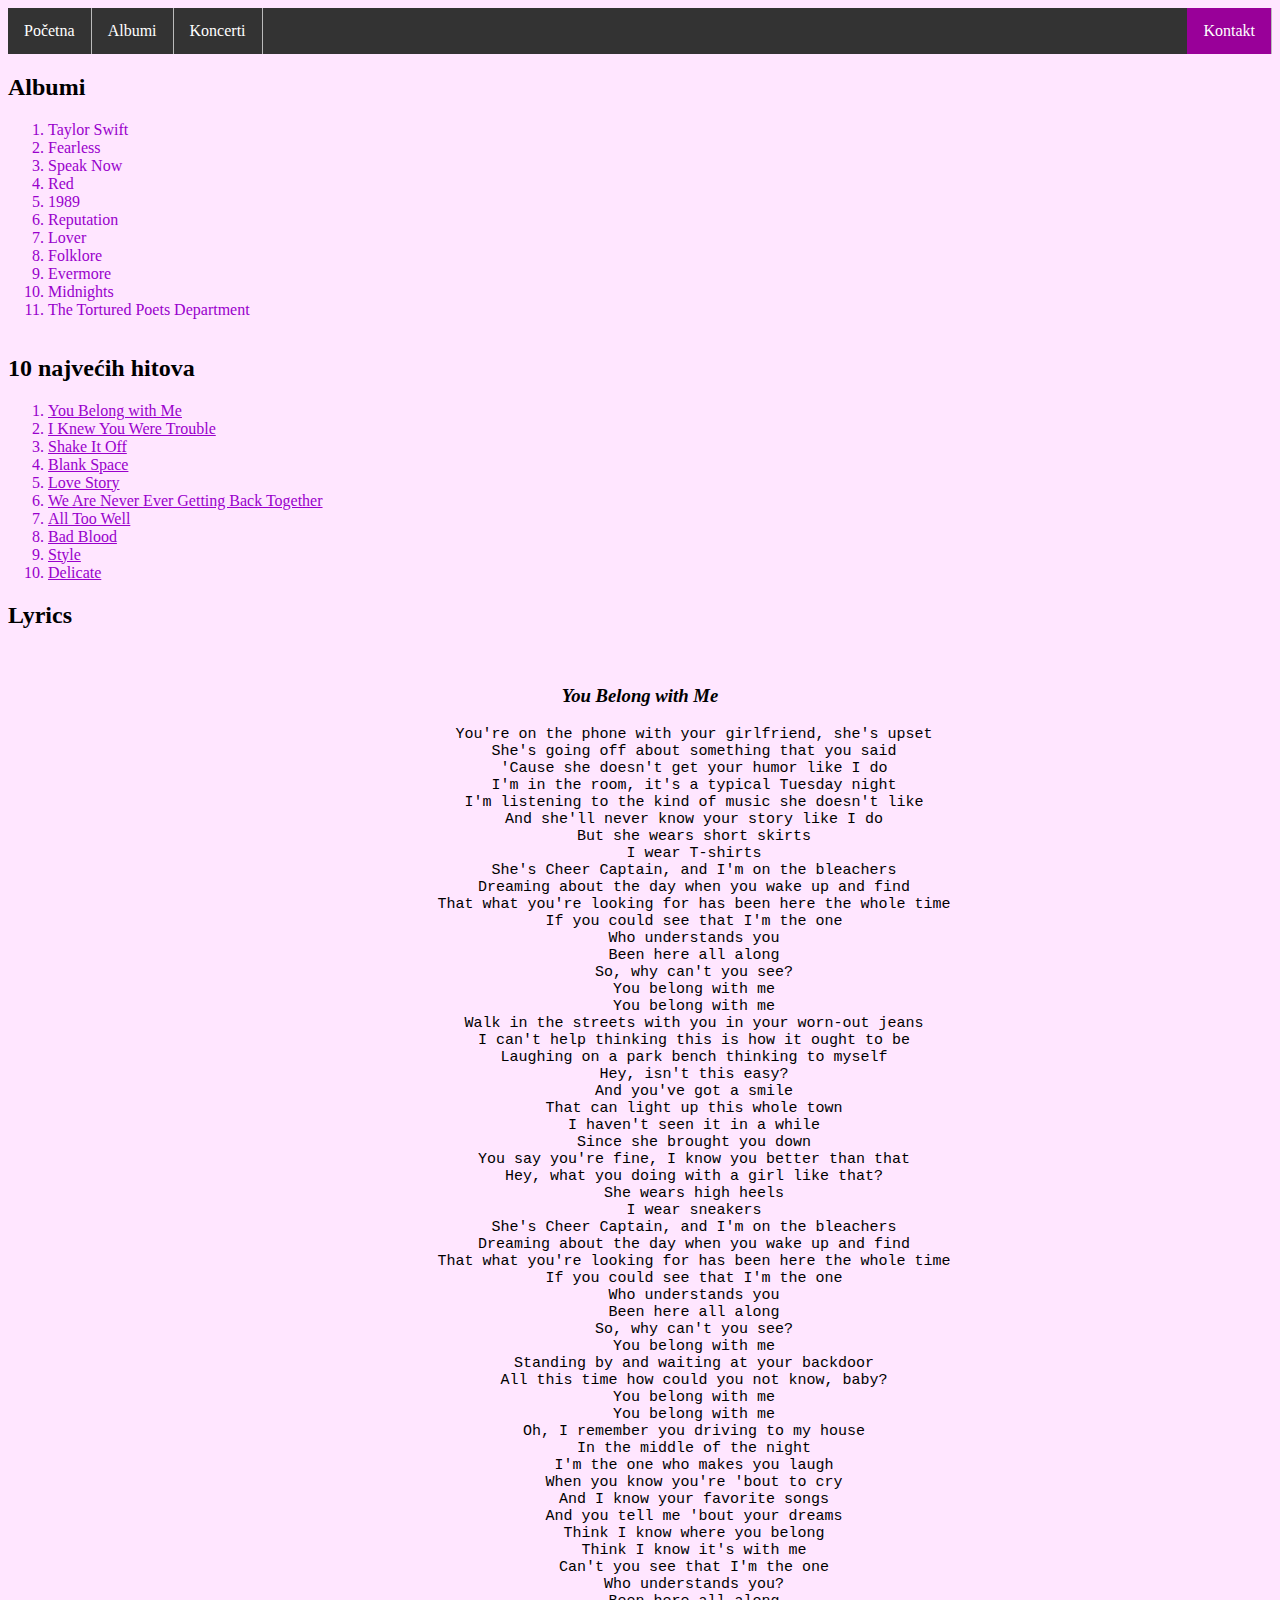
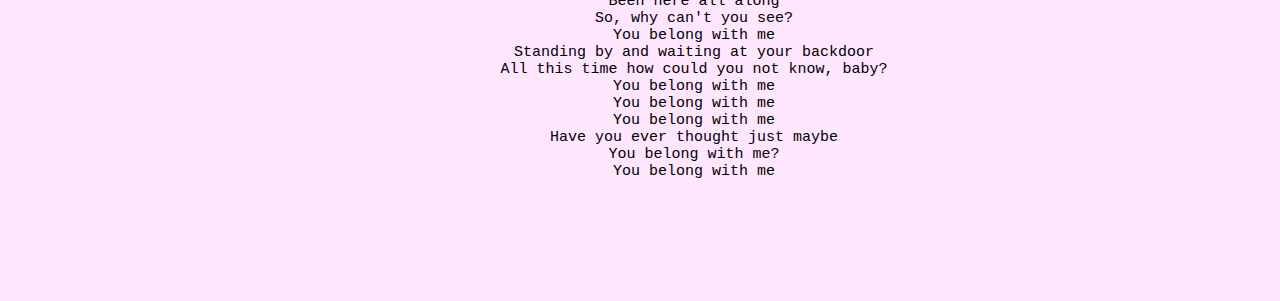
==== albumi.html @ a51e2b5e "index.html" ====
<!DOCTYPE html lang="hr">
    <head>
        <title>Albumi</title>
        <meta charset="UTF-8">
        <link rel="stylesheet" type="text/css" href="izgled.css">
    </head>
    <body>
        <ul class="popis">
            <li class="traka"><a href="index.html">Početna</a></li>
            <li class="traka"><a href="albumi.html">Albumi</a></li>
            <li class="traka"><a href="koncerti.html">Koncerti</a></li>
            <li class="traka" style="float:right"><a class="active" href="kontakt.html">Kontakt</a></li>
        </ul>
        <h2>Albumi</h2>
        <ol>
            <li class="albumi">Taylor Swift</li>
            <br>
            <li class="albumi">Fearless</li>
            <br>
            <li class="albumi">Speak Now</li>
            <br>
            <li class="albumi">Red</li>
            <br>
            <li class="albumi">1989</li>
            <br>
            <li class="albumi">Reputation</li>
            <br>
            <li class="albumi">Lover</li>
            <br>
            <li class="albumi">Folklore</li>
            <br>
            <li class="albumi">Evermore</li>
            <br>
            <li class="albumi">Midnights</li>
            <br>
            <li class="albumi">The Tortured Poets Department</li>
        </ol>
        <br>
        <h2>10 najvećih hitova</h2>
        <ol>
            <li class="albumi"><a href="https://youtu.be/VuNIsY6JdUw?feature=shared">You Belong with Me</a></li>
            <br>
            <li class="albumi"><a href="https://youtu.be/vNoKguSdy4Y?feature=shared">I Knew You Were Trouble</a></li>
            <br>
            <li class="albumi"><a href="https://youtu.be/nfWlot6h_JM?feature=shared">Shake It Off</a></li>
            <br>
            <li class="albumi"><a href="https://youtu.be/e-ORhEE9VVg?feature=shared">Blank Space</a></li>
            <br>
            <li class="albumi"><a href="https://youtu.be/8xg3vE8Ie_E?feature=shared">Love Story</a></li>
            <br>
            <li class="albumi"><a href="https://youtu.be/WA4iX5D9Z64?feature=shared">We Are Never Ever Getting Back Together</a></li>
            <br>
            <li class="albumi"><a href="https://youtu.be/F8Jxo15Vfic?feature=shared">All Too Well</a></li>
            <br>
            <li class="albumi"><a href="https://youtu.be/QcIy9NiNbmo?feature=shared">Bad Blood</a></li>
            <br>
            <li class="albumi"><a href="https://youtu.be/-CmadmM5cOk?feature=shared">Style</a></li>
            <br>
            <li class="albumi"><a href="https://youtu.be/tCXGJQYZ9JA?feature=shared">Delicate</a></li>
            <br>
        </ol>
        <h2>Lyrics</h2>
        <br>
        <h3>You Belong with Me</h3>
        <pre class="lyrics">
            You're on the phone with your girlfriend, she's upset
            She's going off about something that you said
            'Cause she doesn't get your humor like I do
            I'm in the room, it's a typical Tuesday night
            I'm listening to the kind of music she doesn't like
            And she'll never know your story like I do
            But she wears short skirts
            I wear T-shirts
            She's Cheer Captain, and I'm on the bleachers
            Dreaming about the day when you wake up and find
            That what you're looking for has been here the whole time
            If you could see that I'm the one
            Who understands you
            Been here all along
            So, why can't you see?
            You belong with me
            You belong with me
            Walk in the streets with you in your worn-out jeans
            I can't help thinking this is how it ought to be
            Laughing on a park bench thinking to myself
            Hey, isn't this easy?
            And you've got a smile
            That can light up this whole town
            I haven't seen it in a while
            Since she brought you down
            You say you're fine, I know you better than that
            Hey, what you doing with a girl like that?
            She wears high heels
            I wear sneakers
            She's Cheer Captain, and I'm on the bleachers
            Dreaming about the day when you wake up and find
            That what you're looking for has been here the whole time
            If you could see that I'm the one
            Who understands you
            Been here all along
            So, why can't you see?
            You belong with me
            Standing by and waiting at your backdoor
            All this time how could you not know, baby?
            You belong with me
            You belong with me
            Oh, I remember you driving to my house
            In the middle of the night
            I'm the one who makes you laugh
            When you know you're 'bout to cry
            And I know your favorite songs
            And you tell me 'bout your dreams
            Think I know where you belong
            Think I know it's with me
            Can't you see that I'm the one
            Who understands you?
            Been here all along
            So, why can't you see?
            You belong with me
            Standing by and waiting at your backdoor
            All this time how could you not know, baby?
            You belong with me
            You belong with me
            You belong with me
            Have you ever thought just maybe
            You belong with me?
            You belong with me
        </pre>
        <br>
    </body>
</html>
---- izgled.css ----
ul.popis
  {
    list-style-type: none;
    margin: 0;
    padding: 0;
    overflow: hidden;
    background-color: #333;
  }
  li.traka
  {
    float: left;
    border-right: 1px solid #bbb;
  }
  li.traka a
  {
    display: block;
    color: white;
    text-align: center;
    padding: 14px 16px;
    text-decoration: none;
  }
  li.traka a:hover 
  {
    background-color: #111;
  }
  .active 
  {
    background-color: #990099; 
  }
  .slika
  {
    background-image: url(ts2.jpg);
    background-position-y: top;
    background-attachment: fixed;
    background-repeat: no-repeat;
    padding: 100;
  }
  h1
  {
    font-size: 100px;
    font-style: italic;
    text-align: center;
    color: black;
  }
  p.pocetna
  {
    text-align: justify;
    background-color: #cc33ff;
    color: black;
    margin-left: 5px;
    margin-right: 5px;
    font-size: 20px;
  }
  .albumi
  {
    float: left;
    color: #9900cc;
  }
  ol li a, ol li a:visited
  {
    color: #9900cc;
  }
  body
  {
    background-color: #ffe6ff;
    font-family: 'Times New Roman', Times, serif;
  }
  .lyrics
  {
    color: black;
    font-size: 15px;
    text-align: center;
  }
  h3
  {
    text-align: center;
    font-style: italic;
  }
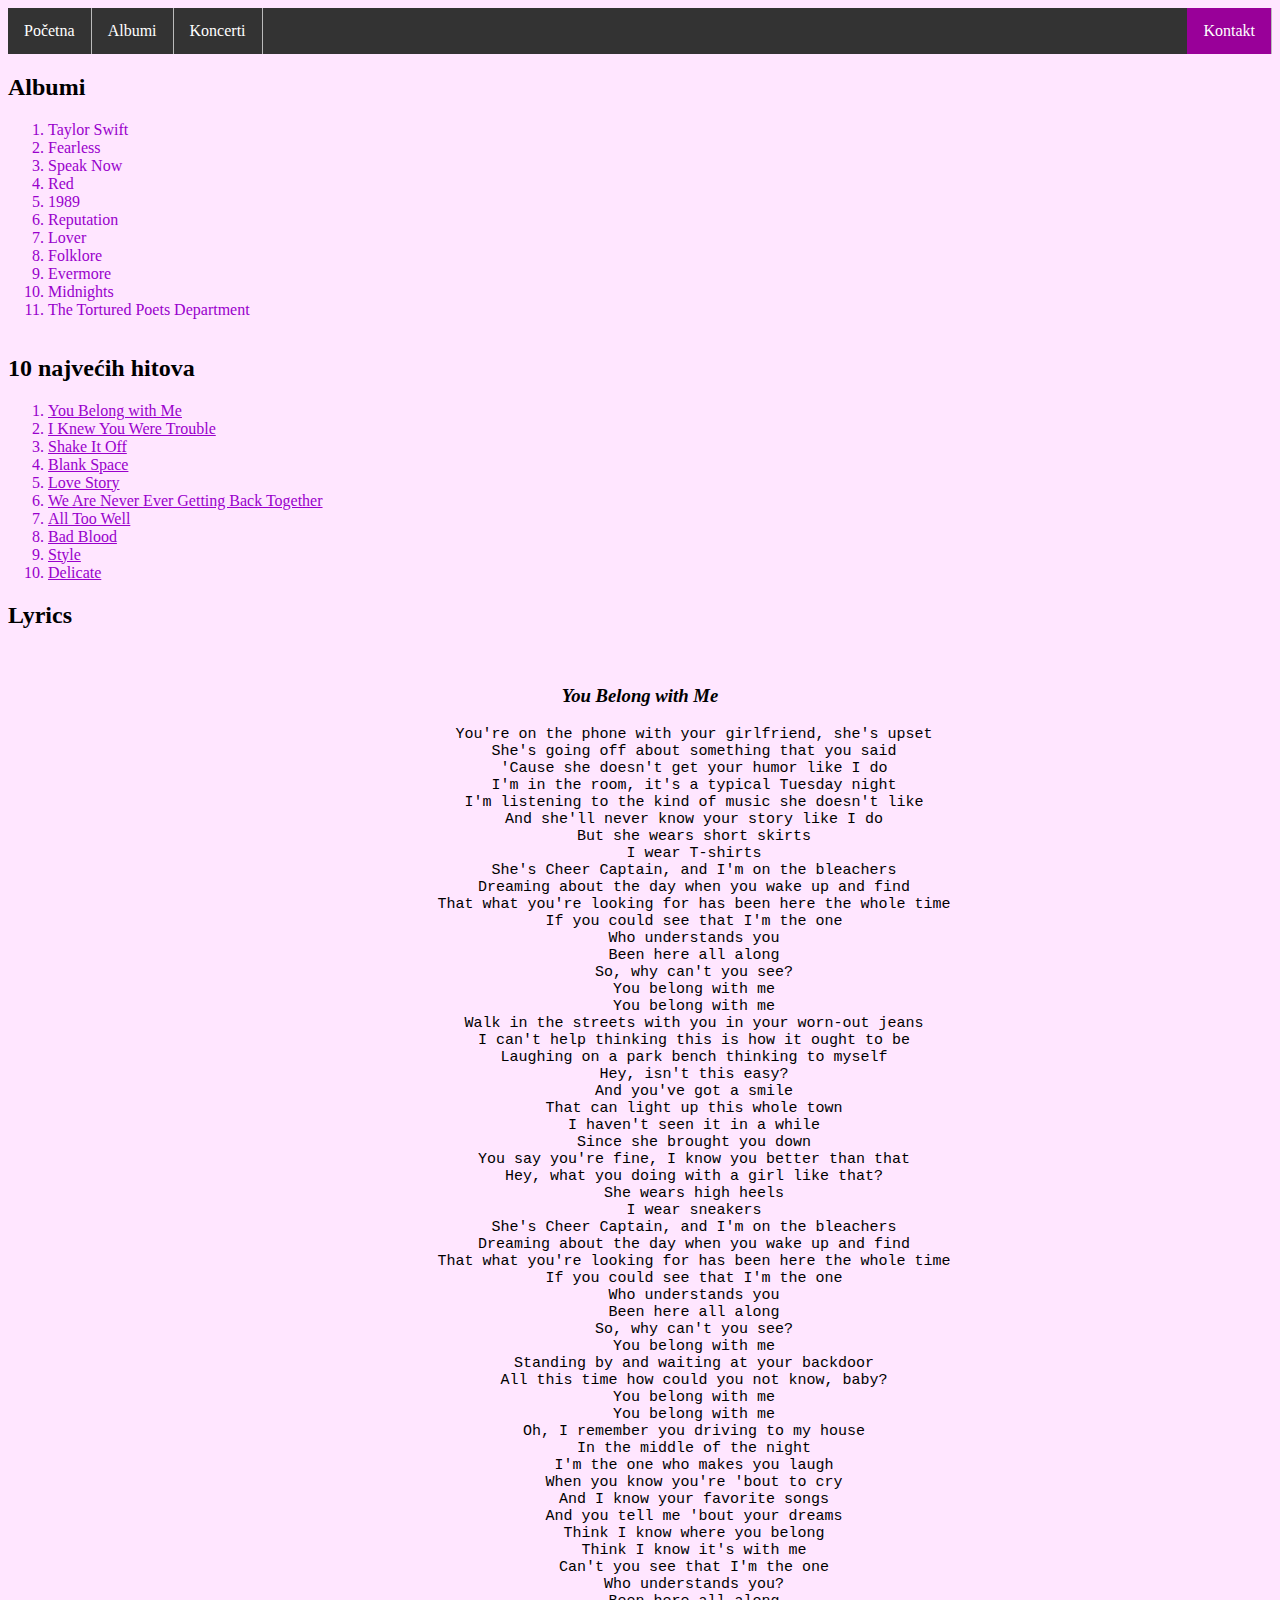
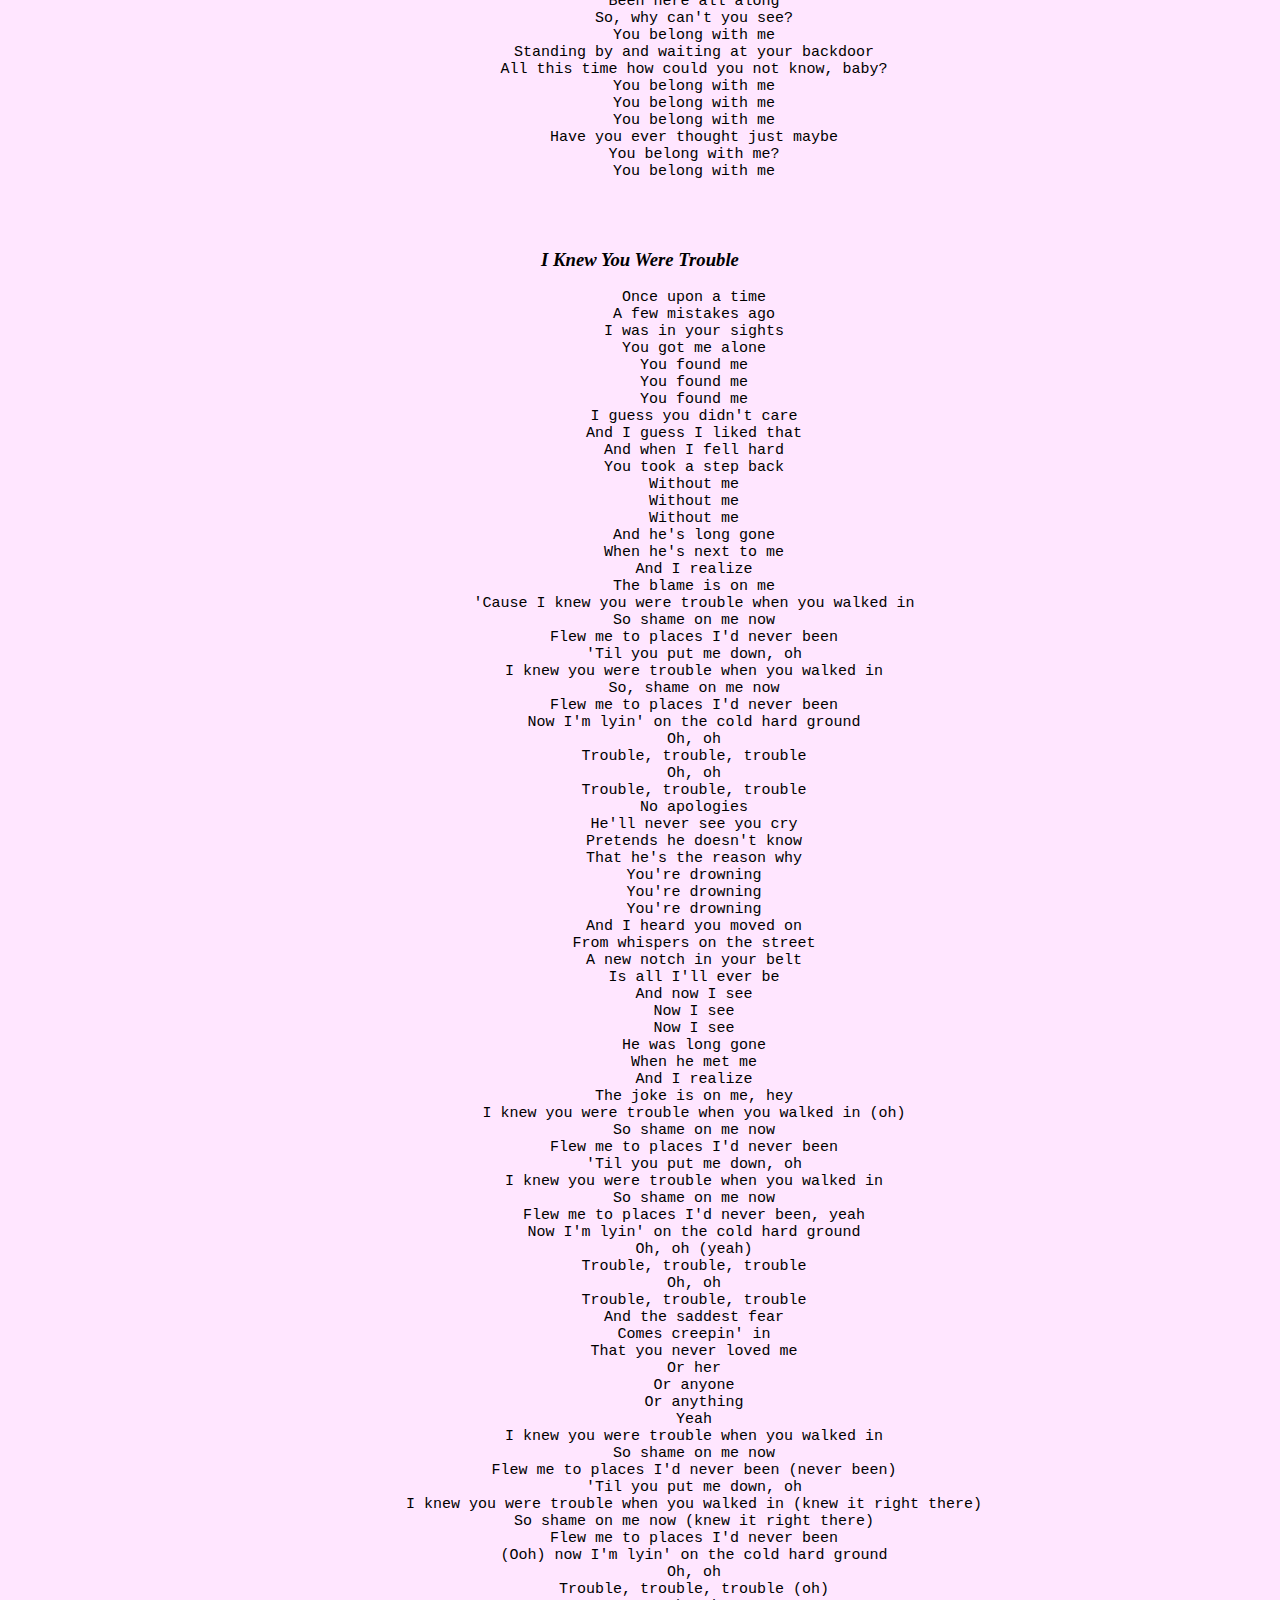
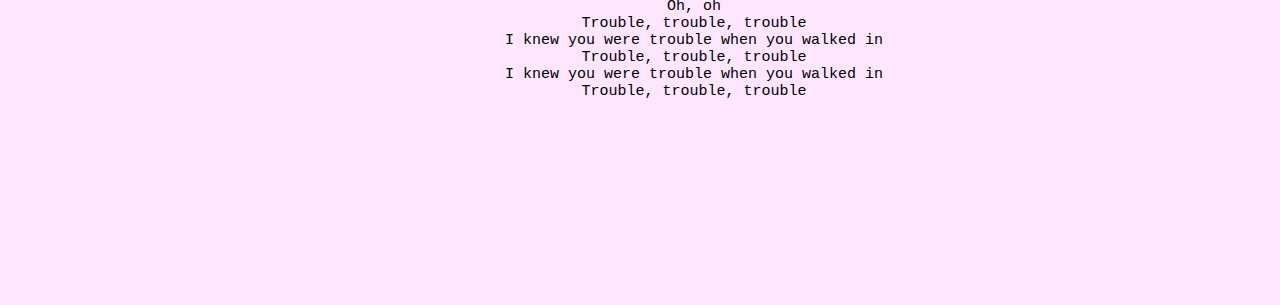
==== commit d8db5a4c: "albumi.html" ====
--- a/albumi.html
+++ b/albumi.html
@@ -1,4 +1,4 @@
-<!DOCTYPE html lang="hr">
+<html lang="hr">
     <head>
         <title>Albumi</title>
         <meta charset="UTF-8">
@@ -127,5 +127,92 @@
             You belong with me
         </pre>
         <br>
+        <h3>I Knew You Were Trouble</h3>
+        <pre class="lyrics">
+            Once upon a time
+            A few mistakes ago
+            I was in your sights
+            You got me alone
+            You found me
+            You found me
+            You found me
+            I guess you didn't care
+            And I guess I liked that
+            And when I fell hard
+            You took a step back
+            Without me
+            Without me
+            Without me
+            And he's long gone
+            When he's next to me
+            And I realize
+            The blame is on me
+            'Cause I knew you were trouble when you walked in
+            So shame on me now
+            Flew me to places I'd never been
+            'Til you put me down, oh
+            I knew you were trouble when you walked in
+            So, shame on me now
+            Flew me to places I'd never been
+            Now I'm lyin' on the cold hard ground
+            Oh, oh
+            Trouble, trouble, trouble
+            Oh, oh
+            Trouble, trouble, trouble
+            No apologies
+            He'll never see you cry
+            Pretends he doesn't know
+            That he's the reason why
+            You're drowning
+            You're drowning
+            You're drowning
+            And I heard you moved on
+            From whispers on the street
+            A new notch in your belt
+            Is all I'll ever be
+            And now I see
+            Now I see
+            Now I see
+            He was long gone
+            When he met me
+            And I realize
+            The joke is on me, hey
+            I knew you were trouble when you walked in (oh)
+            So shame on me now
+            Flew me to places I'd never been
+            'Til you put me down, oh
+            I knew you were trouble when you walked in
+            So shame on me now
+            Flew me to places I'd never been, yeah
+            Now I'm lyin' on the cold hard ground
+            Oh, oh (yeah)
+            Trouble, trouble, trouble
+            Oh, oh
+            Trouble, trouble, trouble
+            And the saddest fear
+            Comes creepin' in
+            That you never loved me
+            Or her
+            Or anyone
+            Or anything
+            Yeah
+            I knew you were trouble when you walked in
+            So shame on me now
+            Flew me to places I'd never been (never been)
+            'Til you put me down, oh
+            I knew you were trouble when you walked in (knew it right there)
+            So shame on me now (knew it right there)
+            Flew me to places I'd never been
+            (Ooh) now I'm lyin' on the cold hard ground
+            Oh, oh
+            Trouble, trouble, trouble (oh)
+            Oh, oh
+            Trouble, trouble, trouble
+            I knew you were trouble when you walked in
+            Trouble, trouble, trouble
+            I knew you were trouble when you walked in
+            Trouble, trouble, trouble
+        </pre>
+        <br>
     </body>
 </html>--- a/izgled.css
+++ b/izgled.css
@@ -33,7 +33,7 @@
     background-position-y: top;
     background-attachment: fixed;
     background-repeat: no-repeat;
-    padding: 100;
+    padding: 150px;
   }
   h1
   {
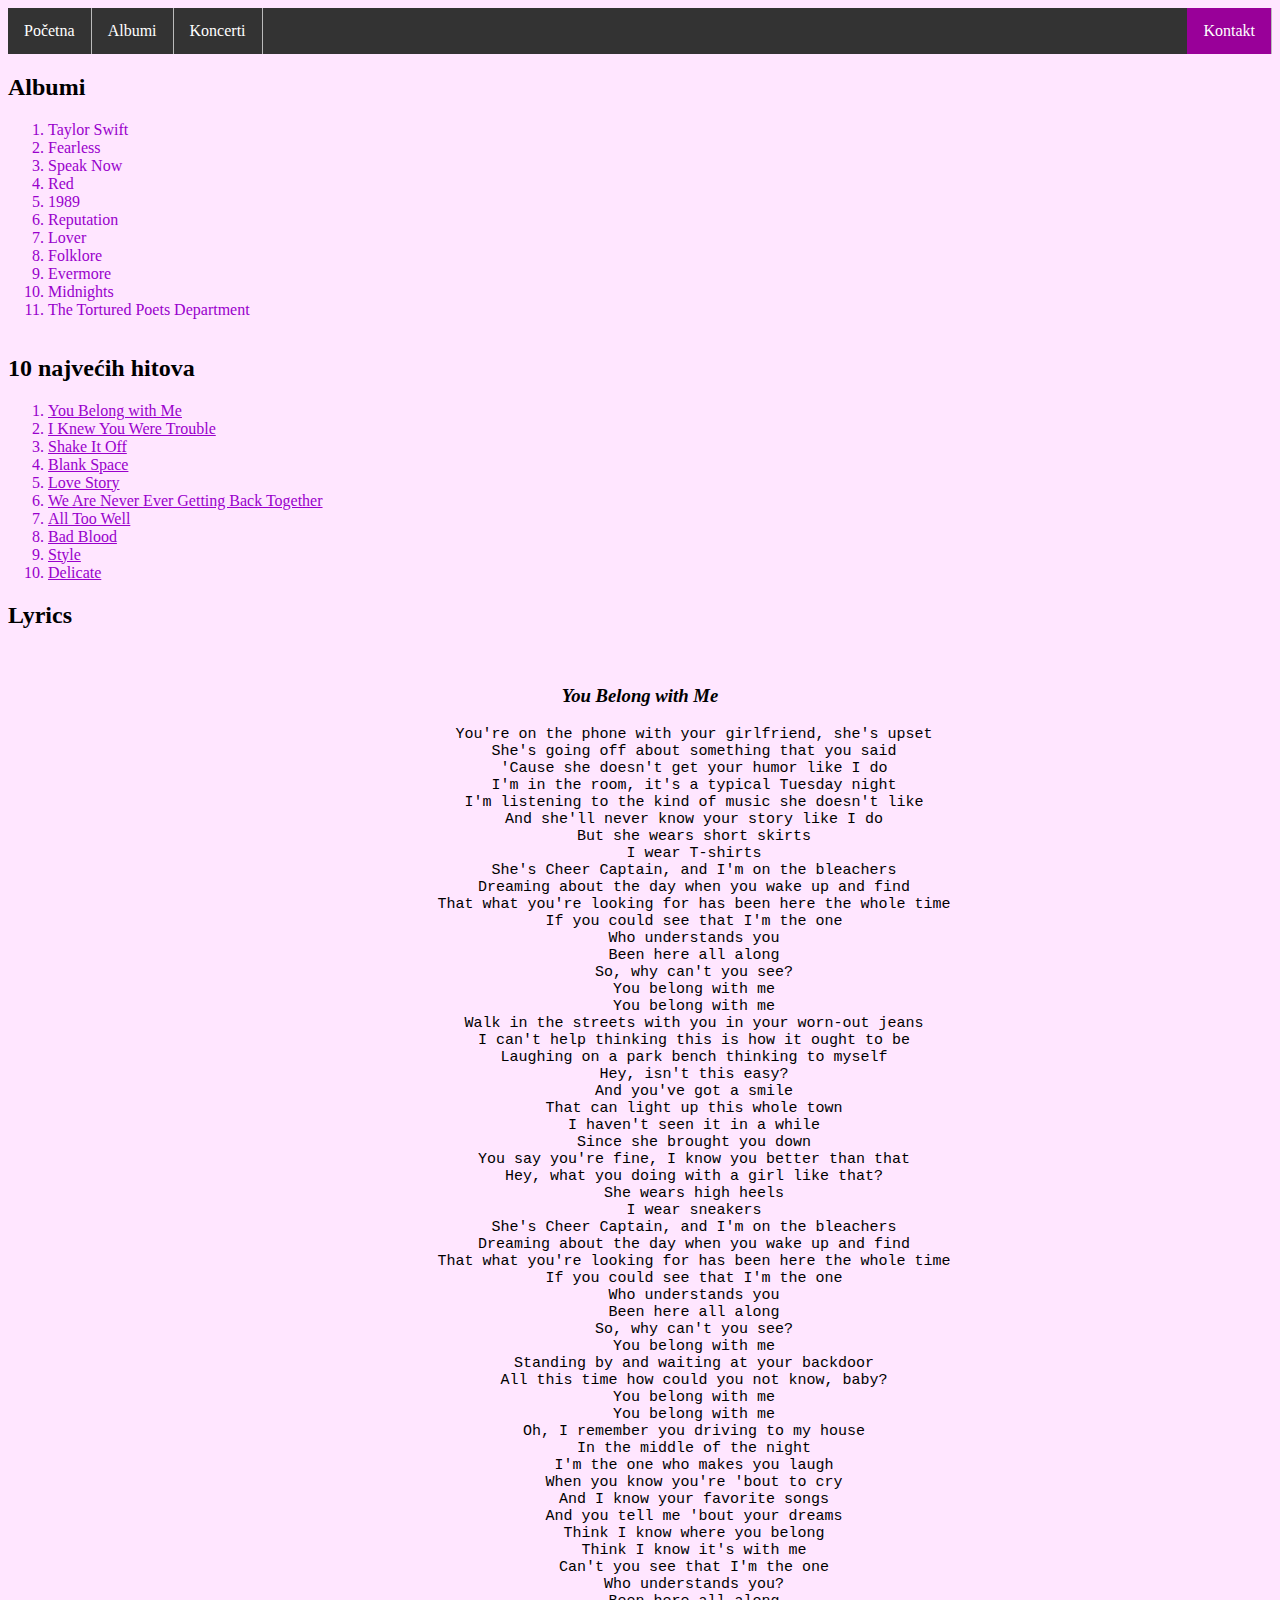
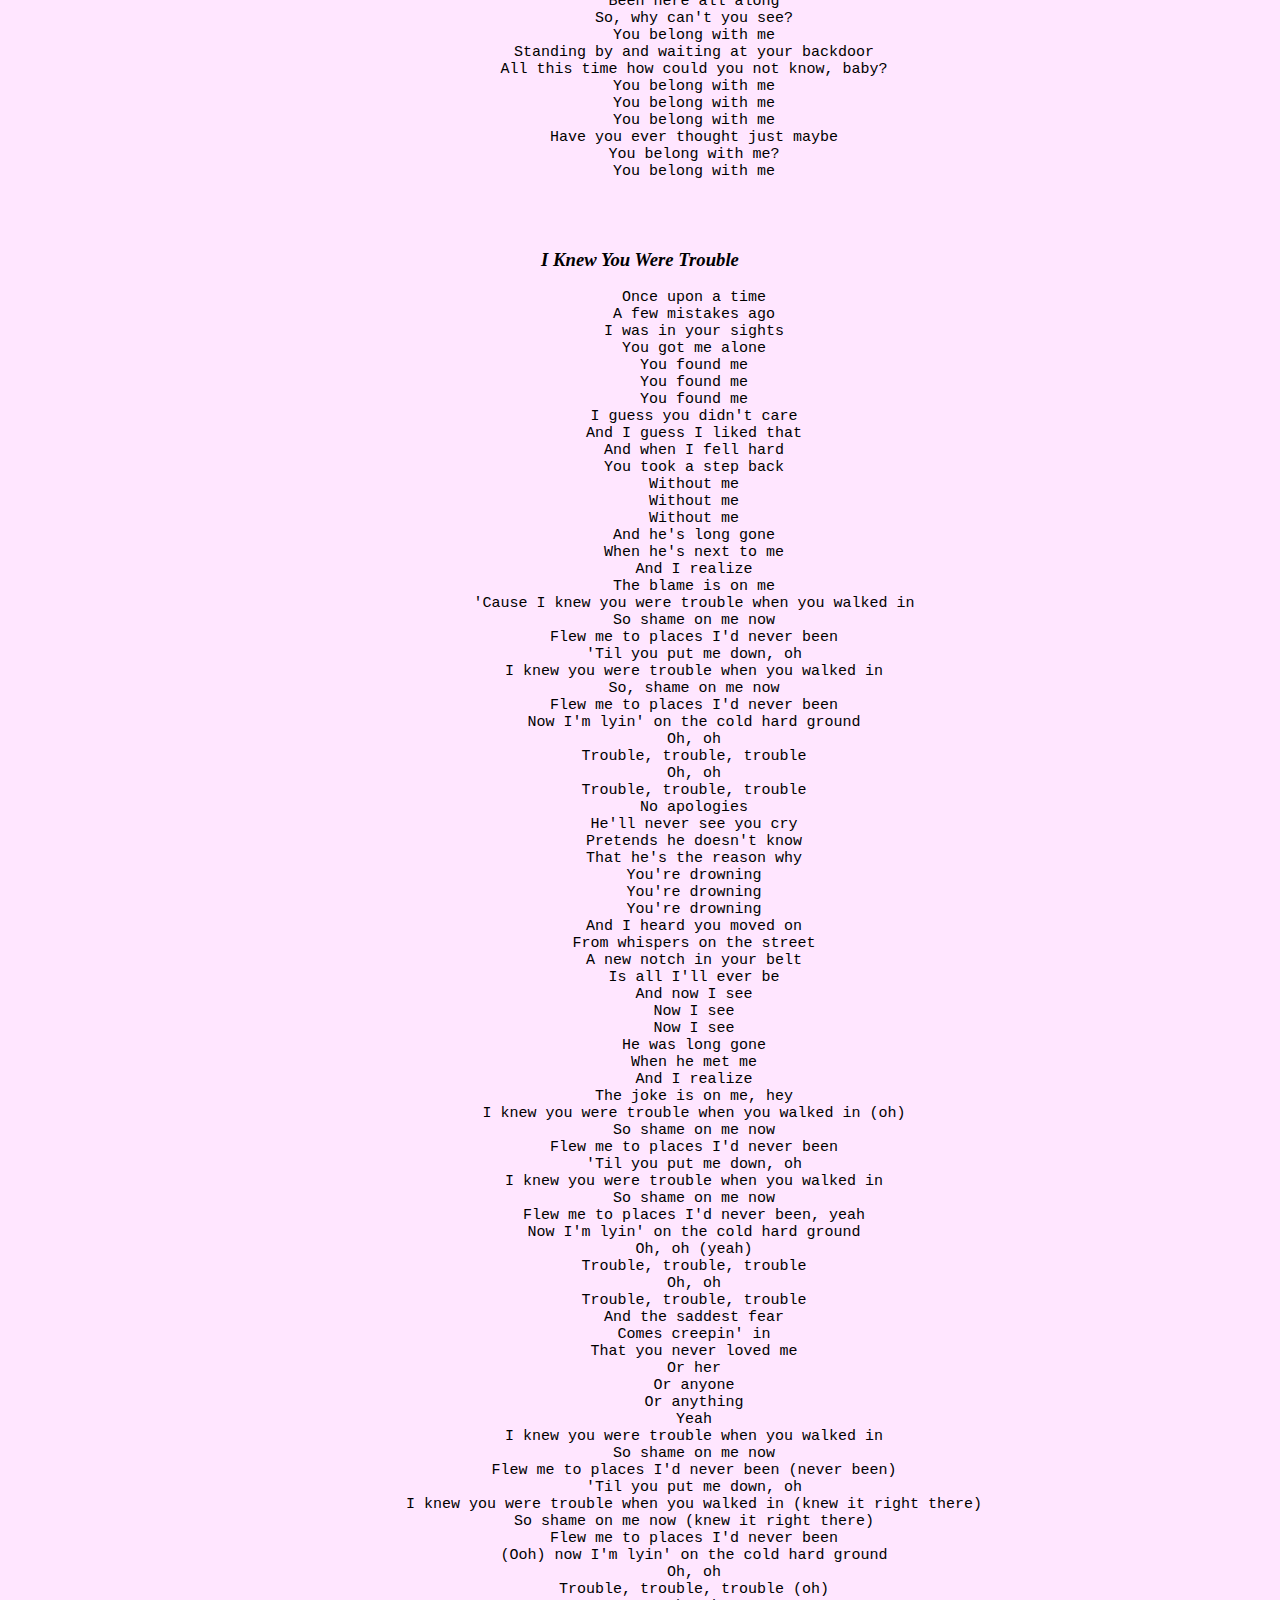
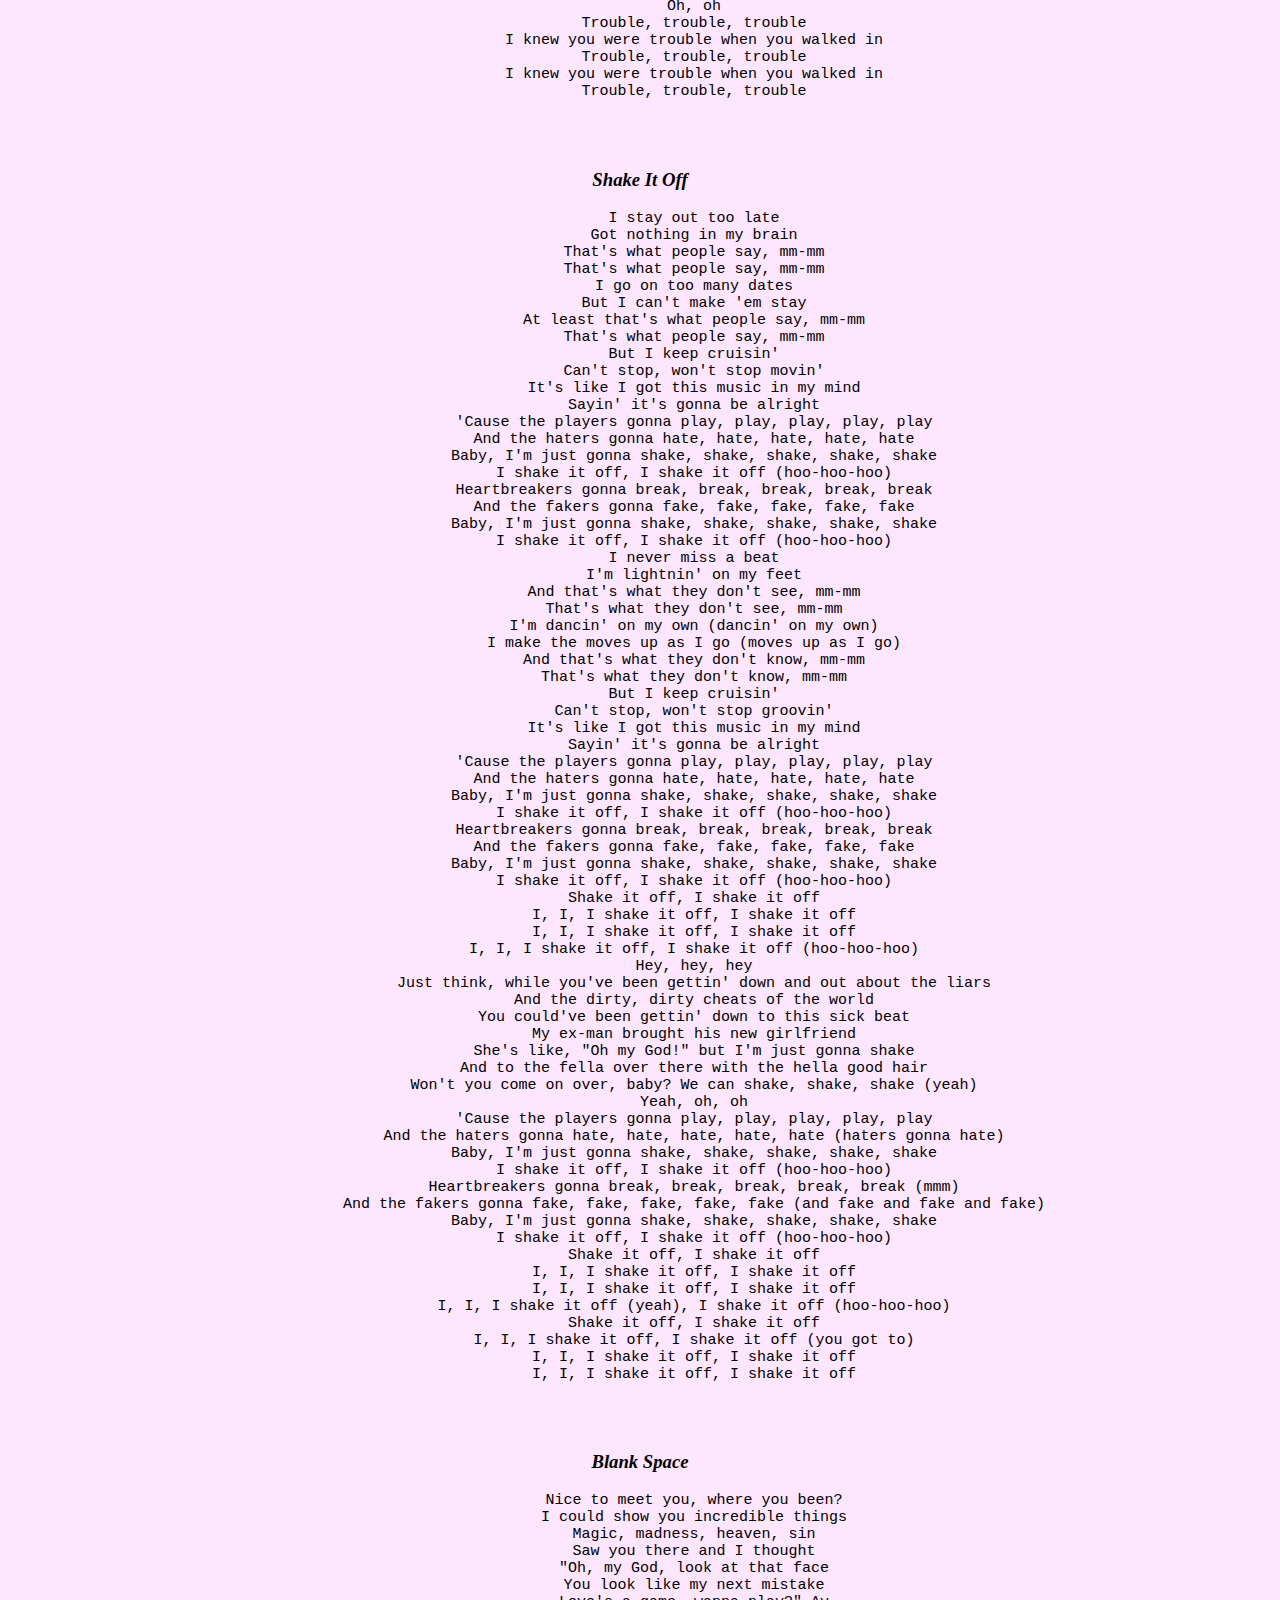
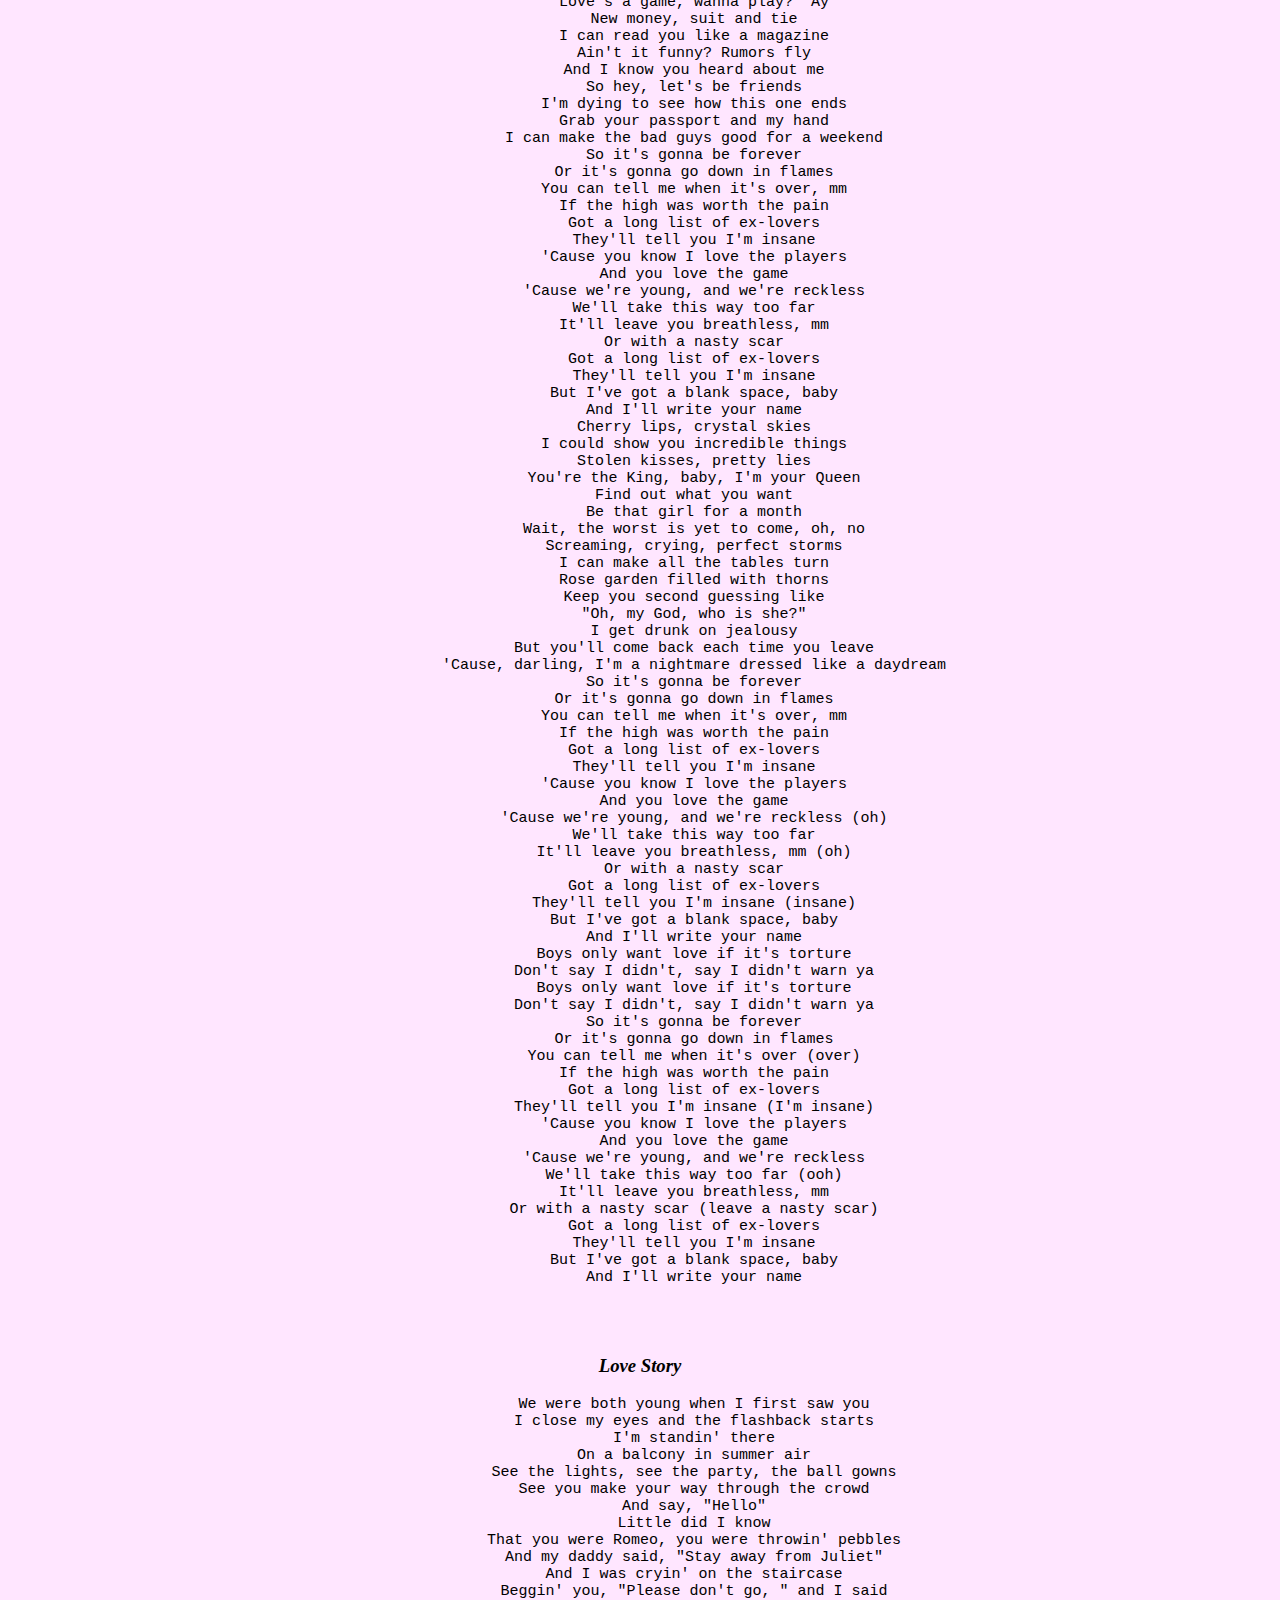
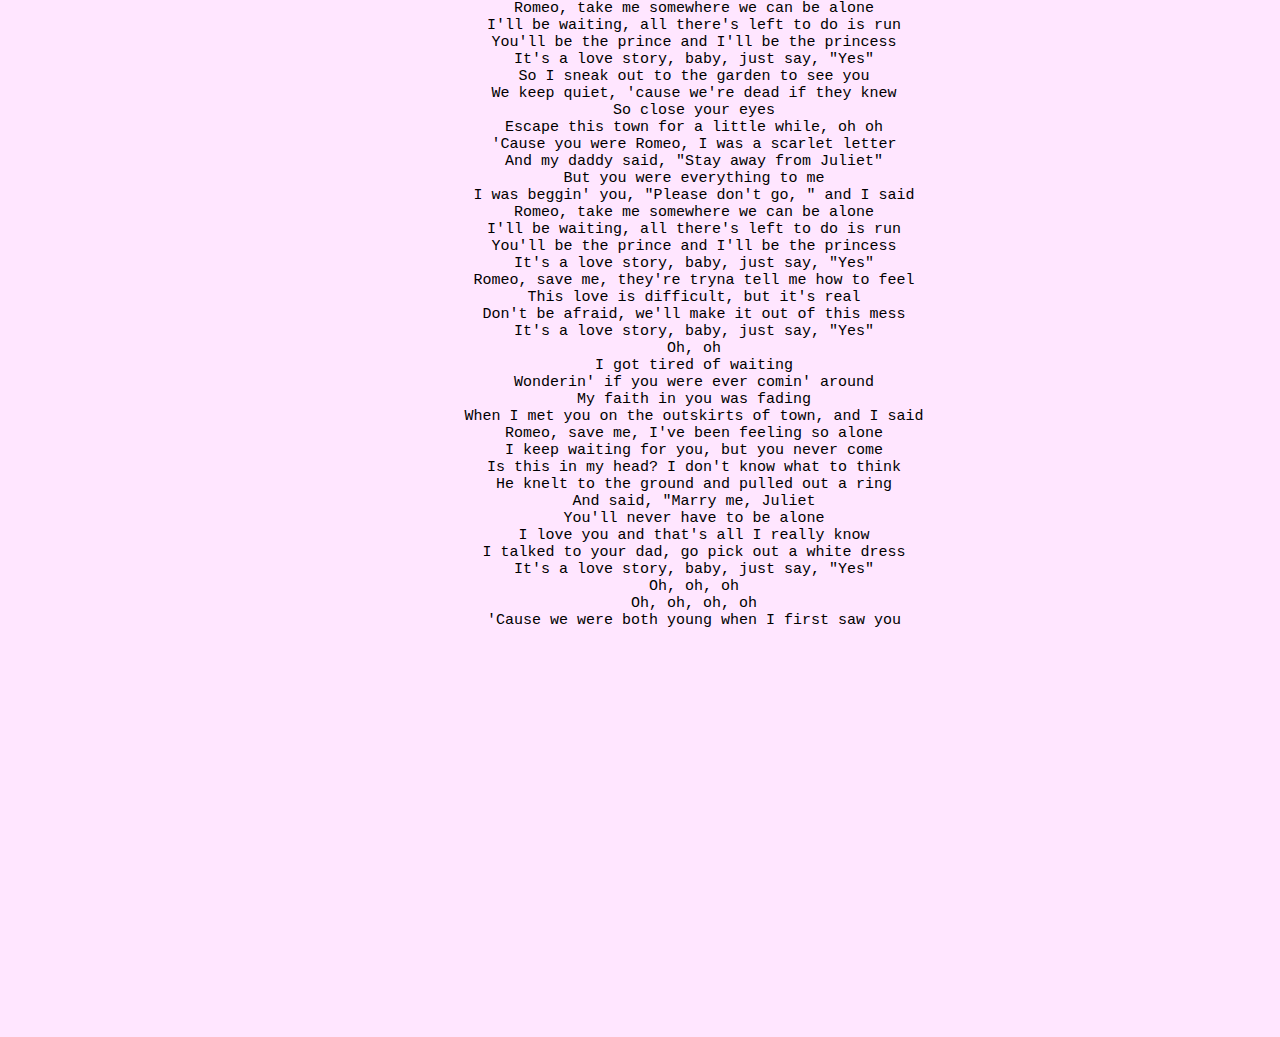
==== commit 256ab9bb: "albumi.html" ====
--- a/albumi.html
+++ b/albumi.html
@@ -214,5 +214,217 @@
             Trouble, trouble, trouble
         </pre>
         <br>
+        <h3>Shake It Off</h3>
+        <pre class="lyrics">
+            I stay out too late
+            Got nothing in my brain
+            That's what people say, mm-mm
+            That's what people say, mm-mm
+            I go on too many dates
+            But I can't make 'em stay
+            At least that's what people say, mm-mm
+            That's what people say, mm-mm
+            But I keep cruisin'
+            Can't stop, won't stop movin'
+            It's like I got this music in my mind
+            Sayin' it's gonna be alright
+            'Cause the players gonna play, play, play, play, play
+            And the haters gonna hate, hate, hate, hate, hate
+            Baby, I'm just gonna shake, shake, shake, shake, shake
+            I shake it off, I shake it off (hoo-hoo-hoo)
+            Heartbreakers gonna break, break, break, break, break
+            And the fakers gonna fake, fake, fake, fake, fake
+            Baby, I'm just gonna shake, shake, shake, shake, shake
+            I shake it off, I shake it off (hoo-hoo-hoo)
+            I never miss a beat
+            I'm lightnin' on my feet
+            And that's what they don't see, mm-mm
+            That's what they don't see, mm-mm
+            I'm dancin' on my own (dancin' on my own)
+            I make the moves up as I go (moves up as I go)
+            And that's what they don't know, mm-mm
+            That's what they don't know, mm-mm
+            But I keep cruisin'
+            Can't stop, won't stop groovin'
+            It's like I got this music in my mind
+            Sayin' it's gonna be alright
+            'Cause the players gonna play, play, play, play, play
+            And the haters gonna hate, hate, hate, hate, hate
+            Baby, I'm just gonna shake, shake, shake, shake, shake
+            I shake it off, I shake it off (hoo-hoo-hoo)
+            Heartbreakers gonna break, break, break, break, break
+            And the fakers gonna fake, fake, fake, fake, fake
+            Baby, I'm just gonna shake, shake, shake, shake, shake
+            I shake it off, I shake it off (hoo-hoo-hoo)
+            Shake it off, I shake it off
+            I, I, I shake it off, I shake it off
+            I, I, I shake it off, I shake it off
+            I, I, I shake it off, I shake it off (hoo-hoo-hoo)
+            Hey, hey, hey
+            Just think, while you've been gettin' down and out about the liars
+            And the dirty, dirty cheats of the world
+            You could've been gettin' down to this sick beat
+            My ex-man brought his new girlfriend
+            She's like, "Oh my God!" but I'm just gonna shake
+            And to the fella over there with the hella good hair
+            Won't you come on over, baby? We can shake, shake, shake (yeah)
+            Yeah, oh, oh
+            'Cause the players gonna play, play, play, play, play
+            And the haters gonna hate, hate, hate, hate, hate (haters gonna hate)
+            Baby, I'm just gonna shake, shake, shake, shake, shake
+            I shake it off, I shake it off (hoo-hoo-hoo)
+            Heartbreakers gonna break, break, break, break, break (mmm)
+            And the fakers gonna fake, fake, fake, fake, fake (and fake and fake and fake)
+            Baby, I'm just gonna shake, shake, shake, shake, shake
+            I shake it off, I shake it off (hoo-hoo-hoo)
+            Shake it off, I shake it off
+            I, I, I shake it off, I shake it off
+            I, I, I shake it off, I shake it off
+            I, I, I shake it off (yeah), I shake it off (hoo-hoo-hoo)
+            Shake it off, I shake it off
+            I, I, I shake it off, I shake it off (you got to)
+            I, I, I shake it off, I shake it off
+            I, I, I shake it off, I shake it off
+        </pre>
+        <br>
+        <h3>Blank Space</h3>
+        <pre class="lyrics">
+            Nice to meet you, where you been?
+            I could show you incredible things
+            Magic, madness, heaven, sin
+            Saw you there and I thought
+            "Oh, my God, look at that face
+            You look like my next mistake
+            Love's a game, wanna play?" Ay
+            New money, suit and tie
+            I can read you like a magazine
+            Ain't it funny? Rumors fly
+            And I know you heard about me
+            So hey, let's be friends
+            I'm dying to see how this one ends
+            Grab your passport and my hand
+            I can make the bad guys good for a weekend
+            So it's gonna be forever
+            Or it's gonna go down in flames
+            You can tell me when it's over, mm
+            If the high was worth the pain
+            Got a long list of ex-lovers
+            They'll tell you I'm insane
+            'Cause you know I love the players
+            And you love the game
+            'Cause we're young, and we're reckless
+            We'll take this way too far
+            It'll leave you breathless, mm
+            Or with a nasty scar
+            Got a long list of ex-lovers
+            They'll tell you I'm insane
+            But I've got a blank space, baby
+            And I'll write your name
+            Cherry lips, crystal skies
+            I could show you incredible things
+            Stolen kisses, pretty lies
+            You're the King, baby, I'm your Queen
+            Find out what you want
+            Be that girl for a month
+            Wait, the worst is yet to come, oh, no
+            Screaming, crying, perfect storms
+            I can make all the tables turn
+            Rose garden filled with thorns
+            Keep you second guessing like
+            "Oh, my God, who is she?"
+            I get drunk on jealousy
+            But you'll come back each time you leave
+            'Cause, darling, I'm a nightmare dressed like a daydream
+            So it's gonna be forever
+            Or it's gonna go down in flames
+            You can tell me when it's over, mm
+            If the high was worth the pain
+            Got a long list of ex-lovers
+            They'll tell you I'm insane
+            'Cause you know I love the players
+            And you love the game
+            'Cause we're young, and we're reckless (oh)
+            We'll take this way too far
+            It'll leave you breathless, mm (oh)
+            Or with a nasty scar
+            Got a long list of ex-lovers
+            They'll tell you I'm insane (insane)
+            But I've got a blank space, baby
+            And I'll write your name
+            Boys only want love if it's torture
+            Don't say I didn't, say I didn't warn ya
+            Boys only want love if it's torture
+            Don't say I didn't, say I didn't warn ya
+            So it's gonna be forever
+            Or it's gonna go down in flames
+            You can tell me when it's over (over)
+            If the high was worth the pain
+            Got a long list of ex-lovers
+            They'll tell you I'm insane (I'm insane)
+            'Cause you know I love the players
+            And you love the game
+            'Cause we're young, and we're reckless
+            We'll take this way too far (ooh)
+            It'll leave you breathless, mm
+            Or with a nasty scar (leave a nasty scar)
+            Got a long list of ex-lovers
+            They'll tell you I'm insane
+            But I've got a blank space, baby
+            And I'll write your name
+        </pre>
+        <br>
+        <h3>Love Story</h3>
+        <pre class="lyrics">
+            We were both young when I first saw you
+            I close my eyes and the flashback starts
+            I'm standin' there
+            On a balcony in summer air
+            See the lights, see the party, the ball gowns
+            See you make your way through the crowd
+            And say, "Hello"
+            Little did I know
+            That you were Romeo, you were throwin' pebbles
+            And my daddy said, "Stay away from Juliet"
+            And I was cryin' on the staircase
+            Beggin' you, "Please don't go, " and I said
+            Romeo, take me somewhere we can be alone
+            I'll be waiting, all there's left to do is run
+            You'll be the prince and I'll be the princess
+            It's a love story, baby, just say, "Yes"
+            So I sneak out to the garden to see you
+            We keep quiet, 'cause we're dead if they knew
+            So close your eyes
+            Escape this town for a little while, oh oh
+            'Cause you were Romeo, I was a scarlet letter
+            And my daddy said, "Stay away from Juliet"
+            But you were everything to me
+            I was beggin' you, "Please don't go, " and I said
+            Romeo, take me somewhere we can be alone
+            I'll be waiting, all there's left to do is run
+            You'll be the prince and I'll be the princess
+            It's a love story, baby, just say, "Yes"
+            Romeo, save me, they're tryna tell me how to feel
+            This love is difficult, but it's real
+            Don't be afraid, we'll make it out of this mess
+            It's a love story, baby, just say, "Yes"
+            Oh, oh
+            I got tired of waiting
+            Wonderin' if you were ever comin' around
+            My faith in you was fading
+            When I met you on the outskirts of town, and I said
+            Romeo, save me, I've been feeling so alone
+            I keep waiting for you, but you never come
+            Is this in my head? I don't know what to think
+            He knelt to the ground and pulled out a ring
+            And said, "Marry me, Juliet
+            You'll never have to be alone
+            I love you and that's all I really know
+            I talked to your dad, go pick out a white dress
+            It's a love story, baby, just say, "Yes"
+            Oh, oh, oh
+            Oh, oh, oh, oh
+            'Cause we were both young when I first saw you
+        </pre>
+        <br>
     </body>
 </html>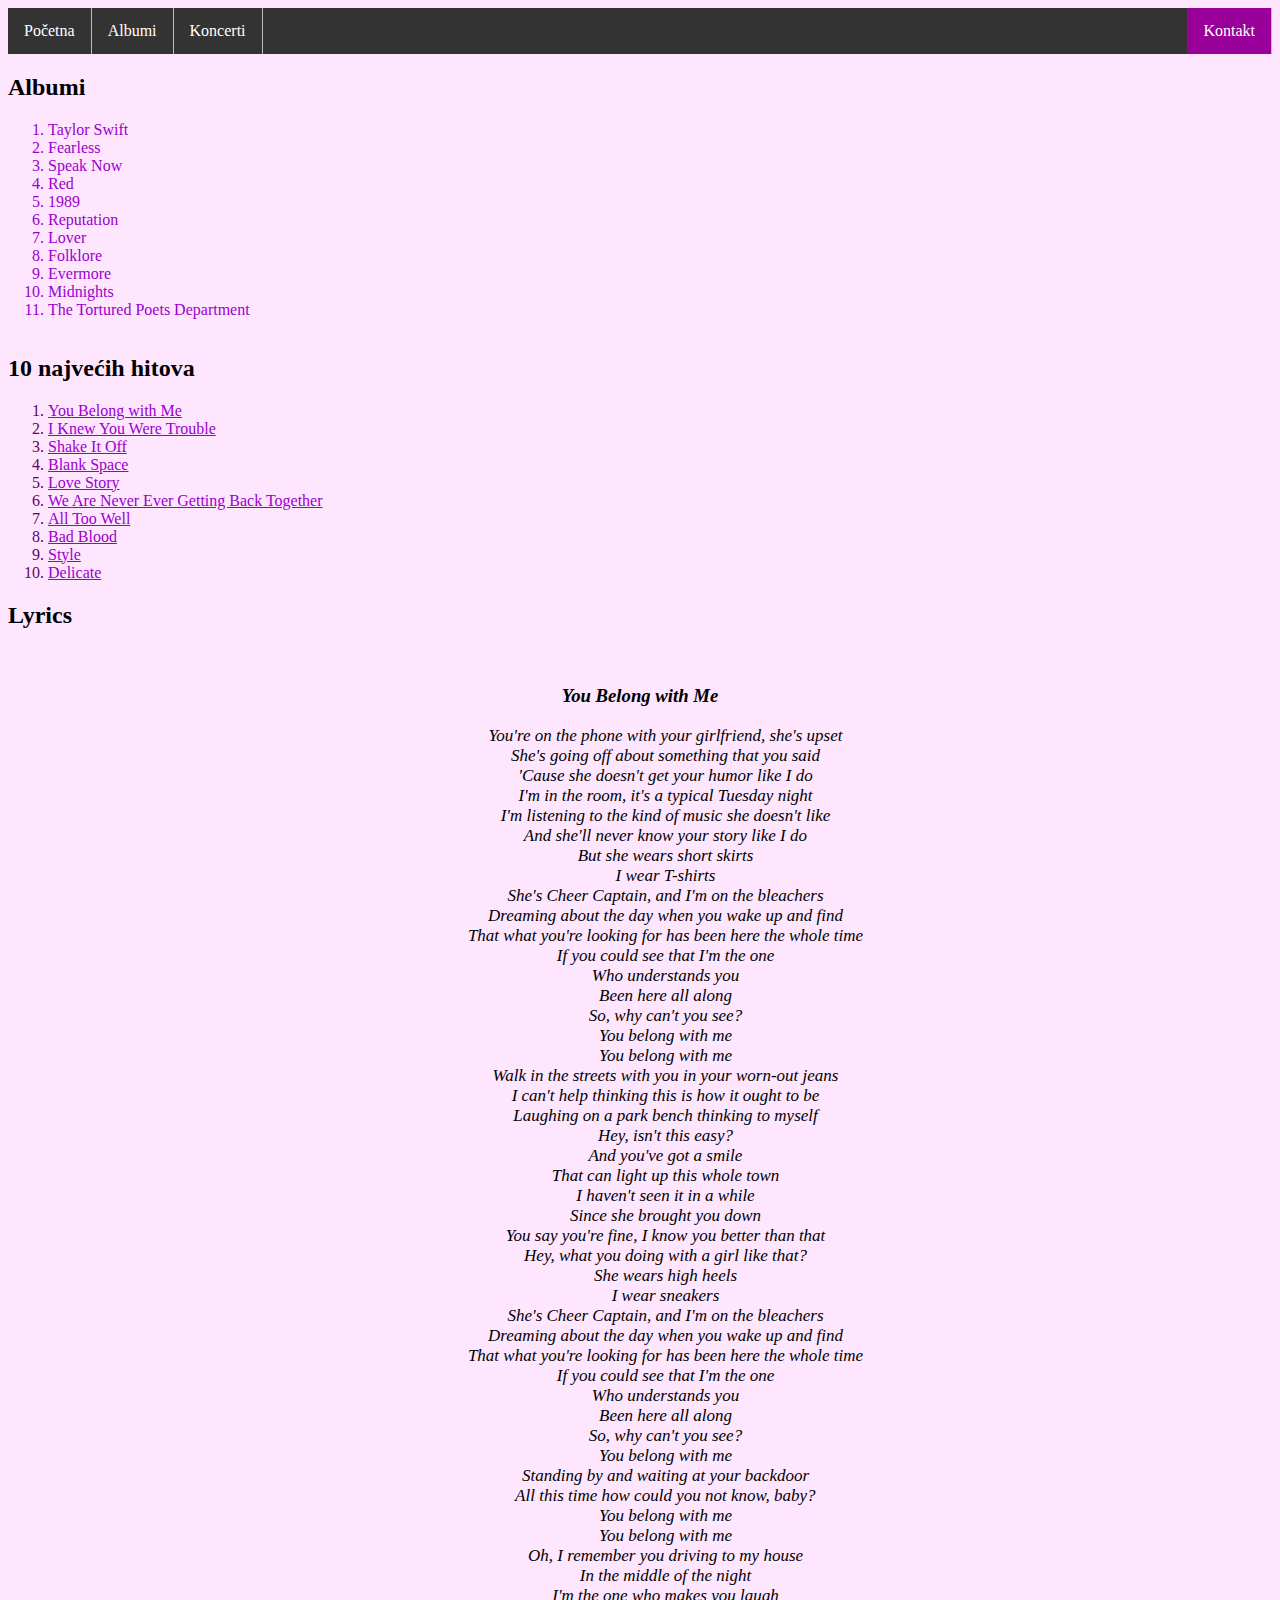
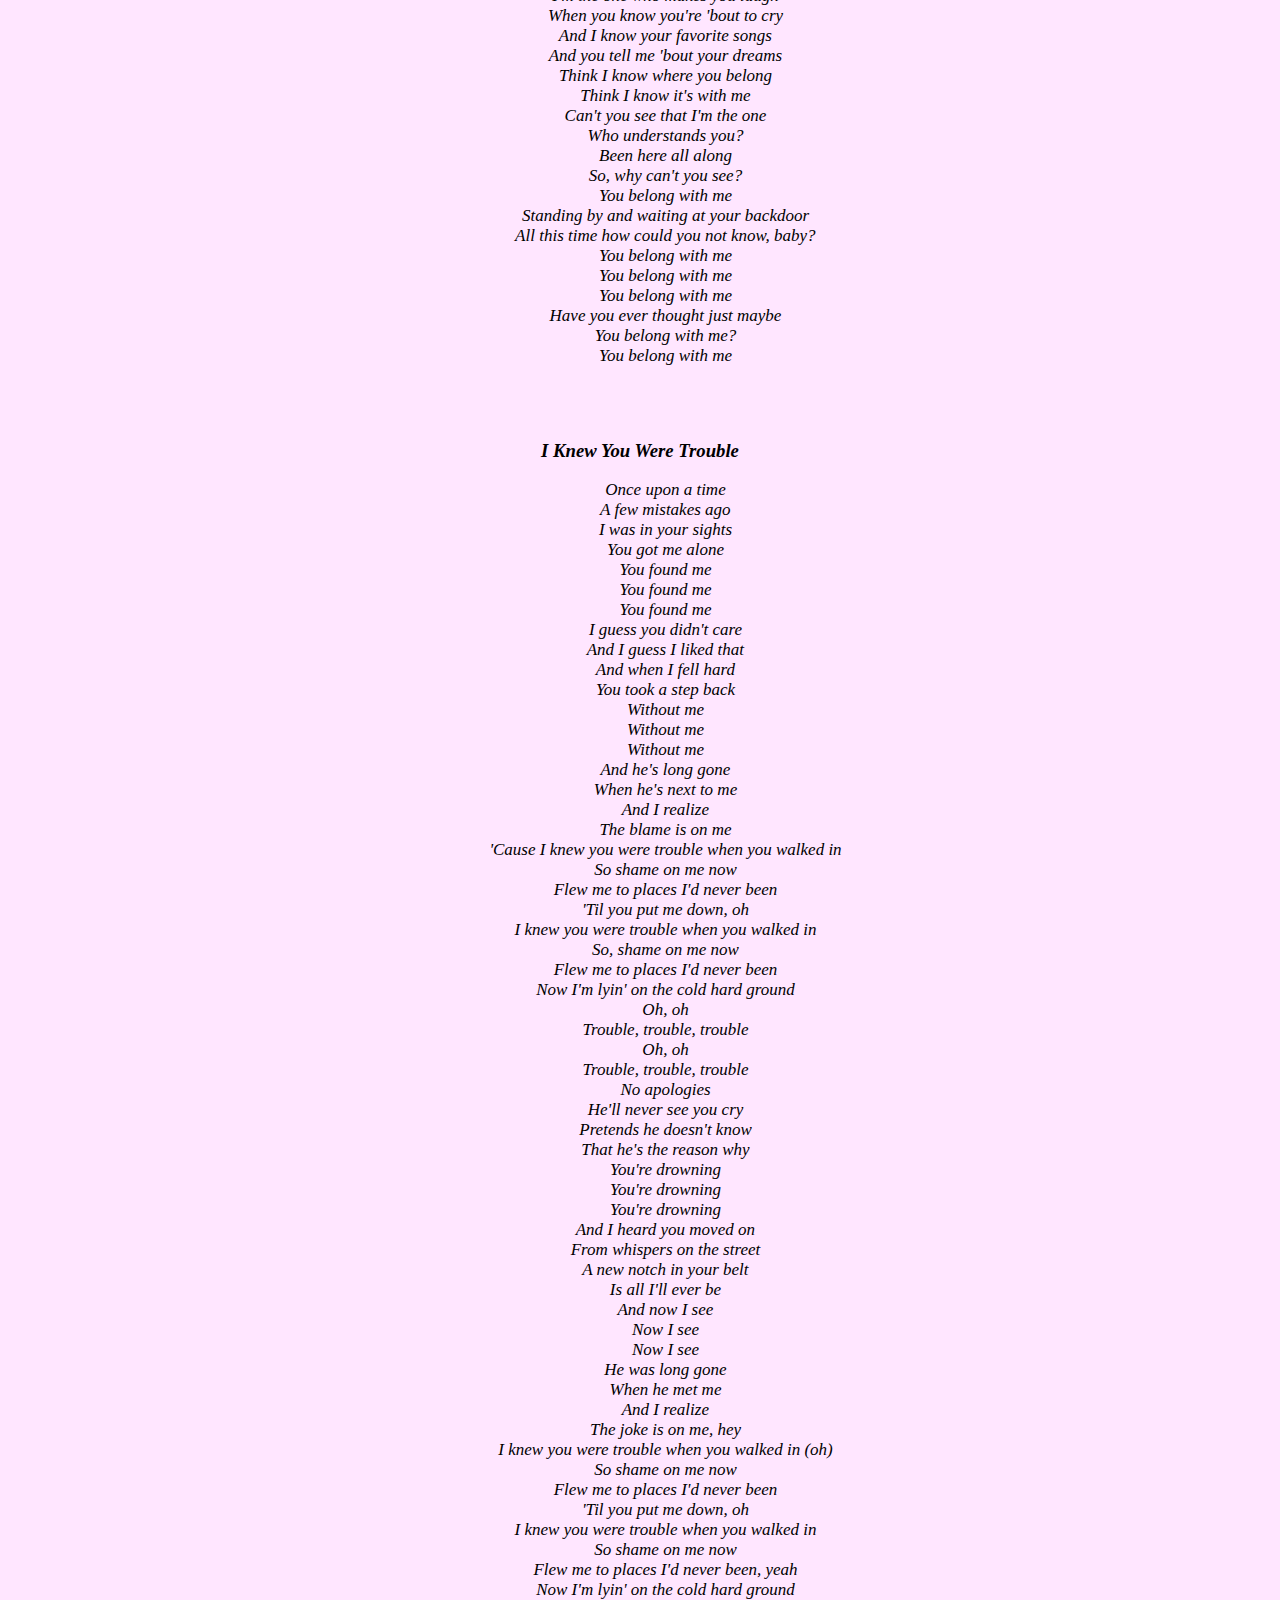
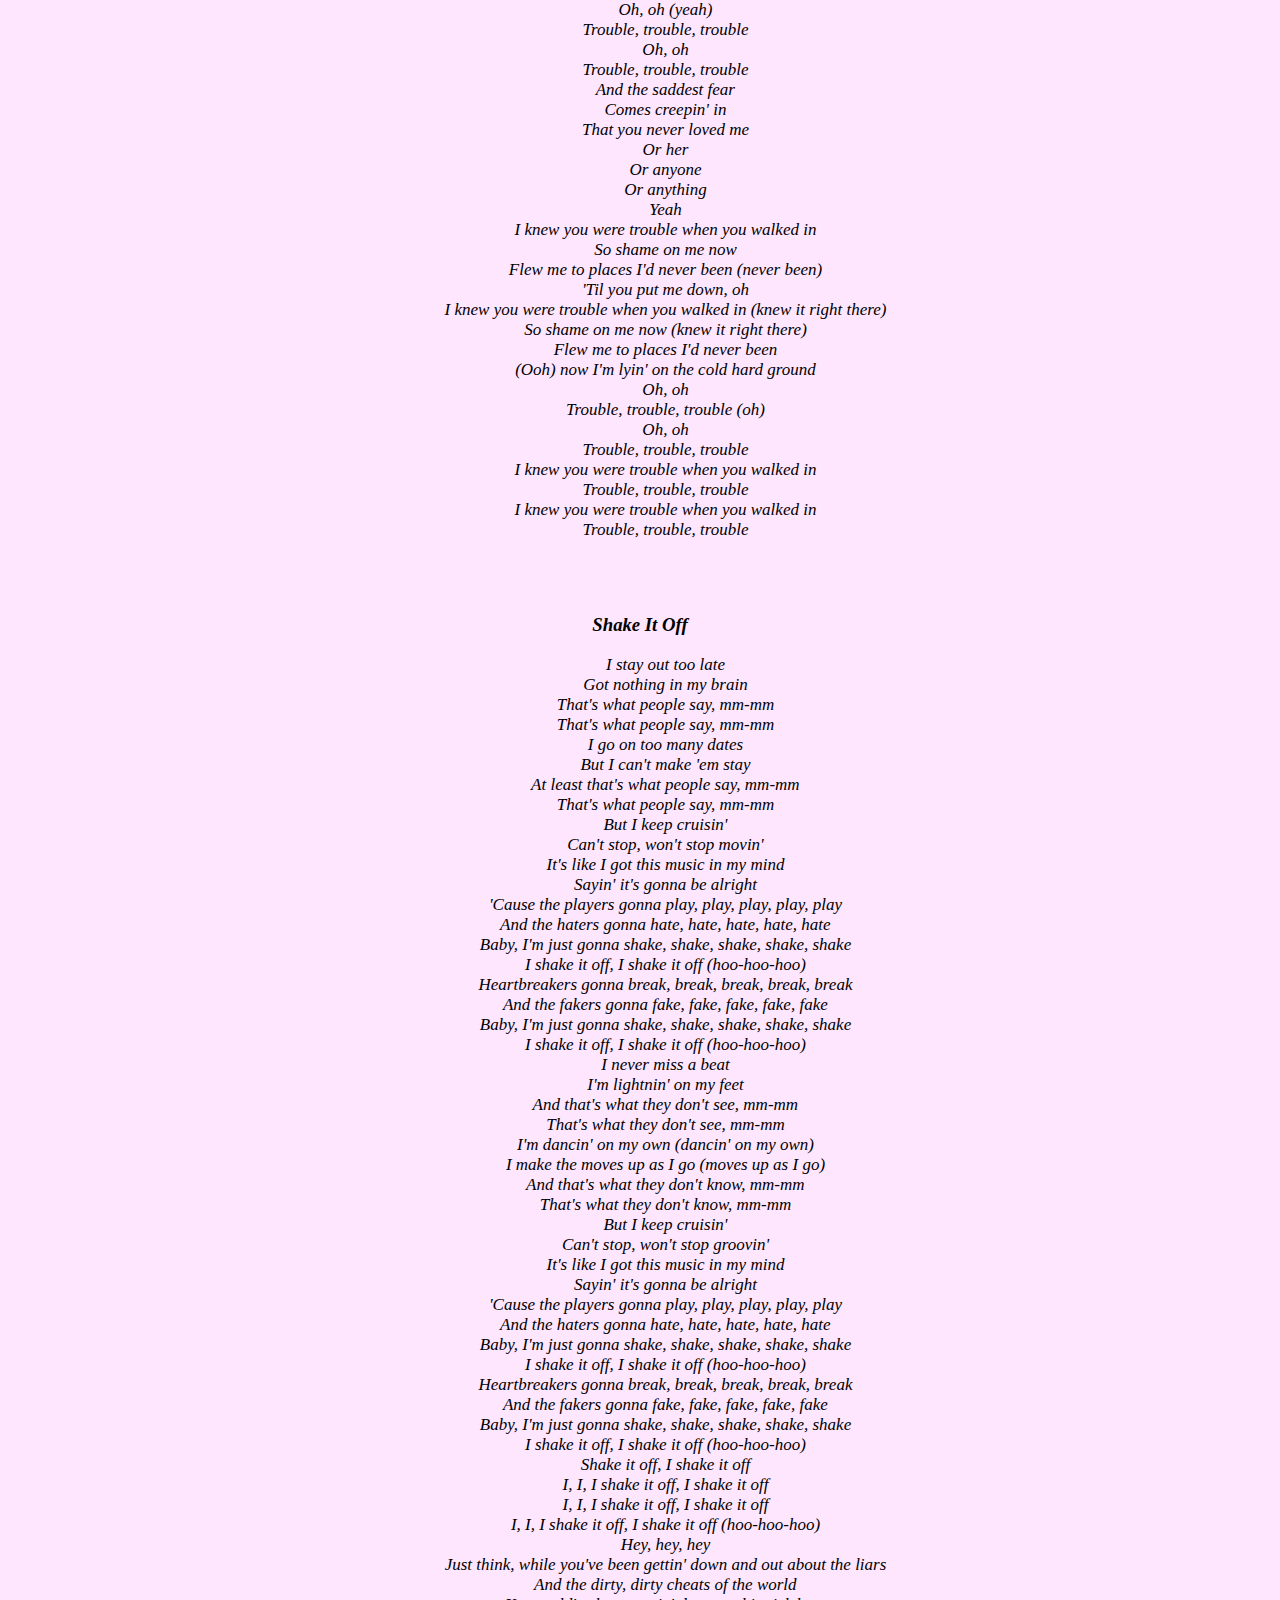
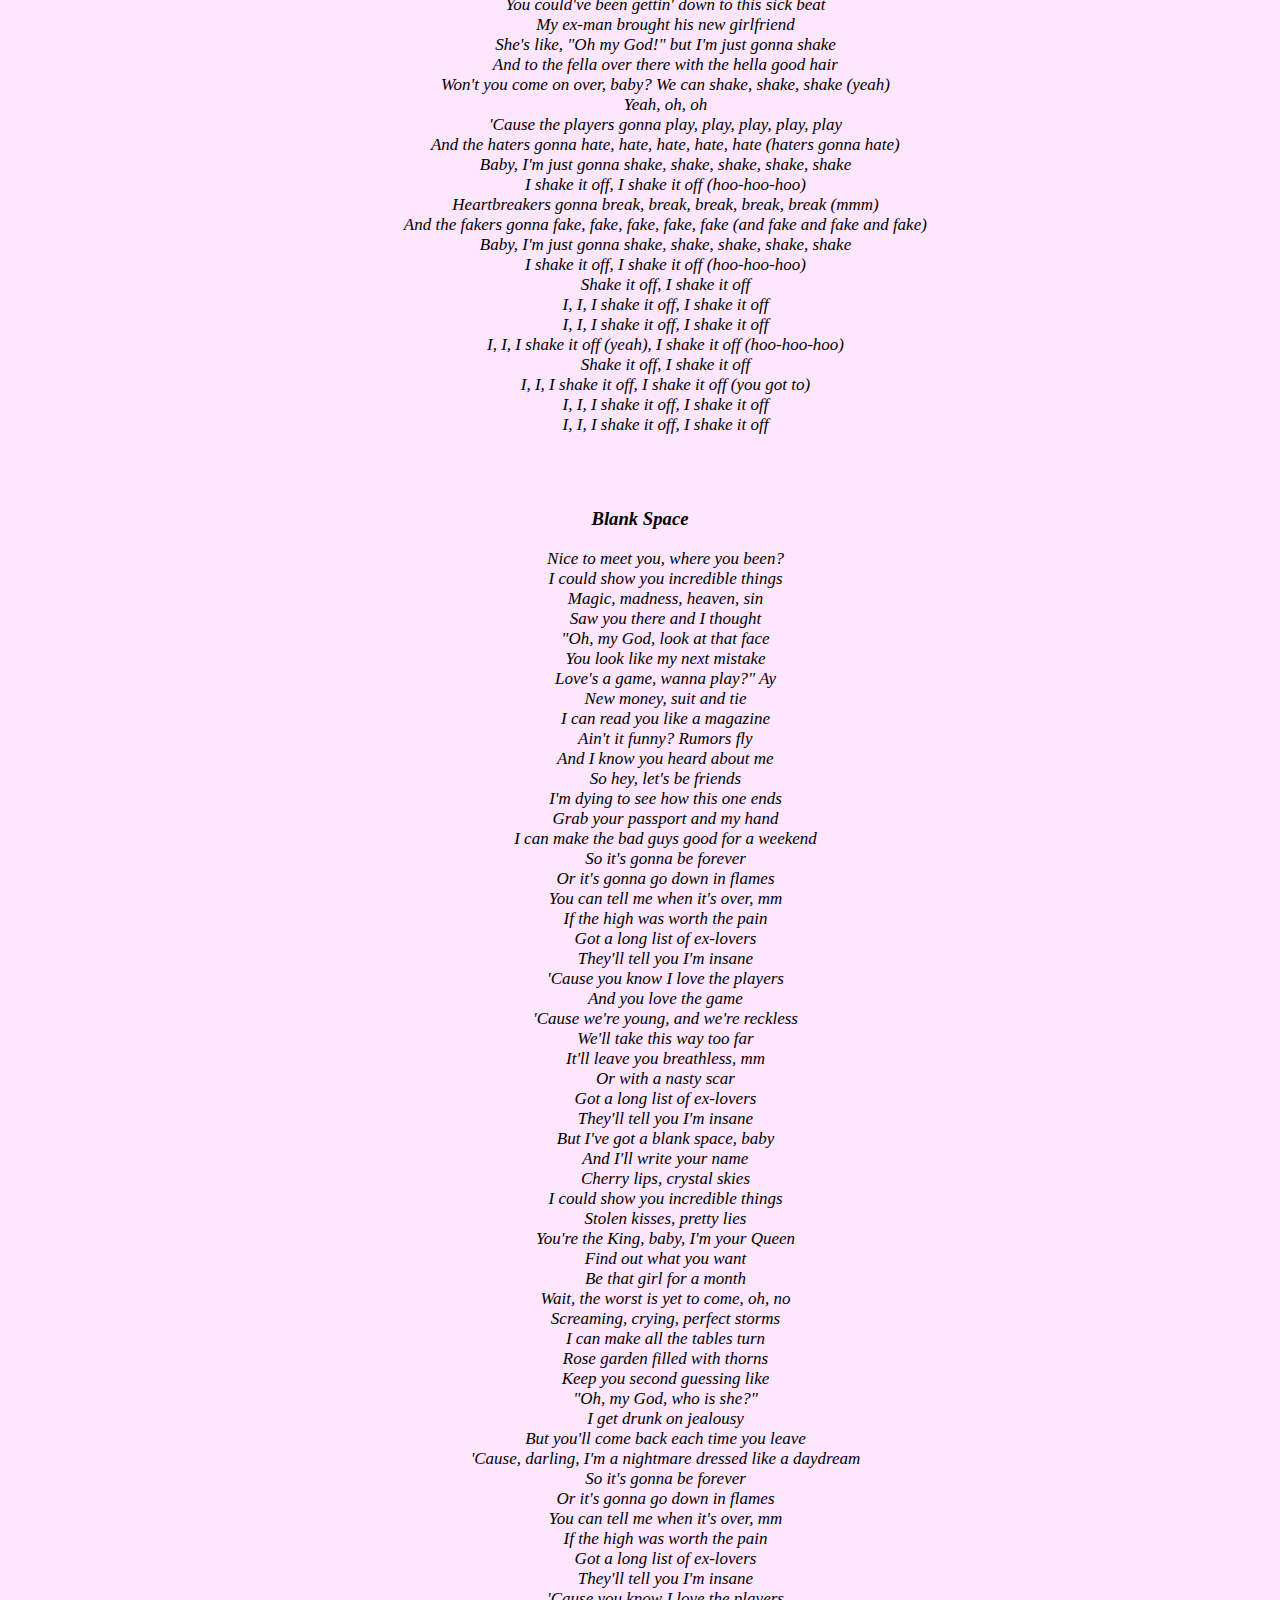
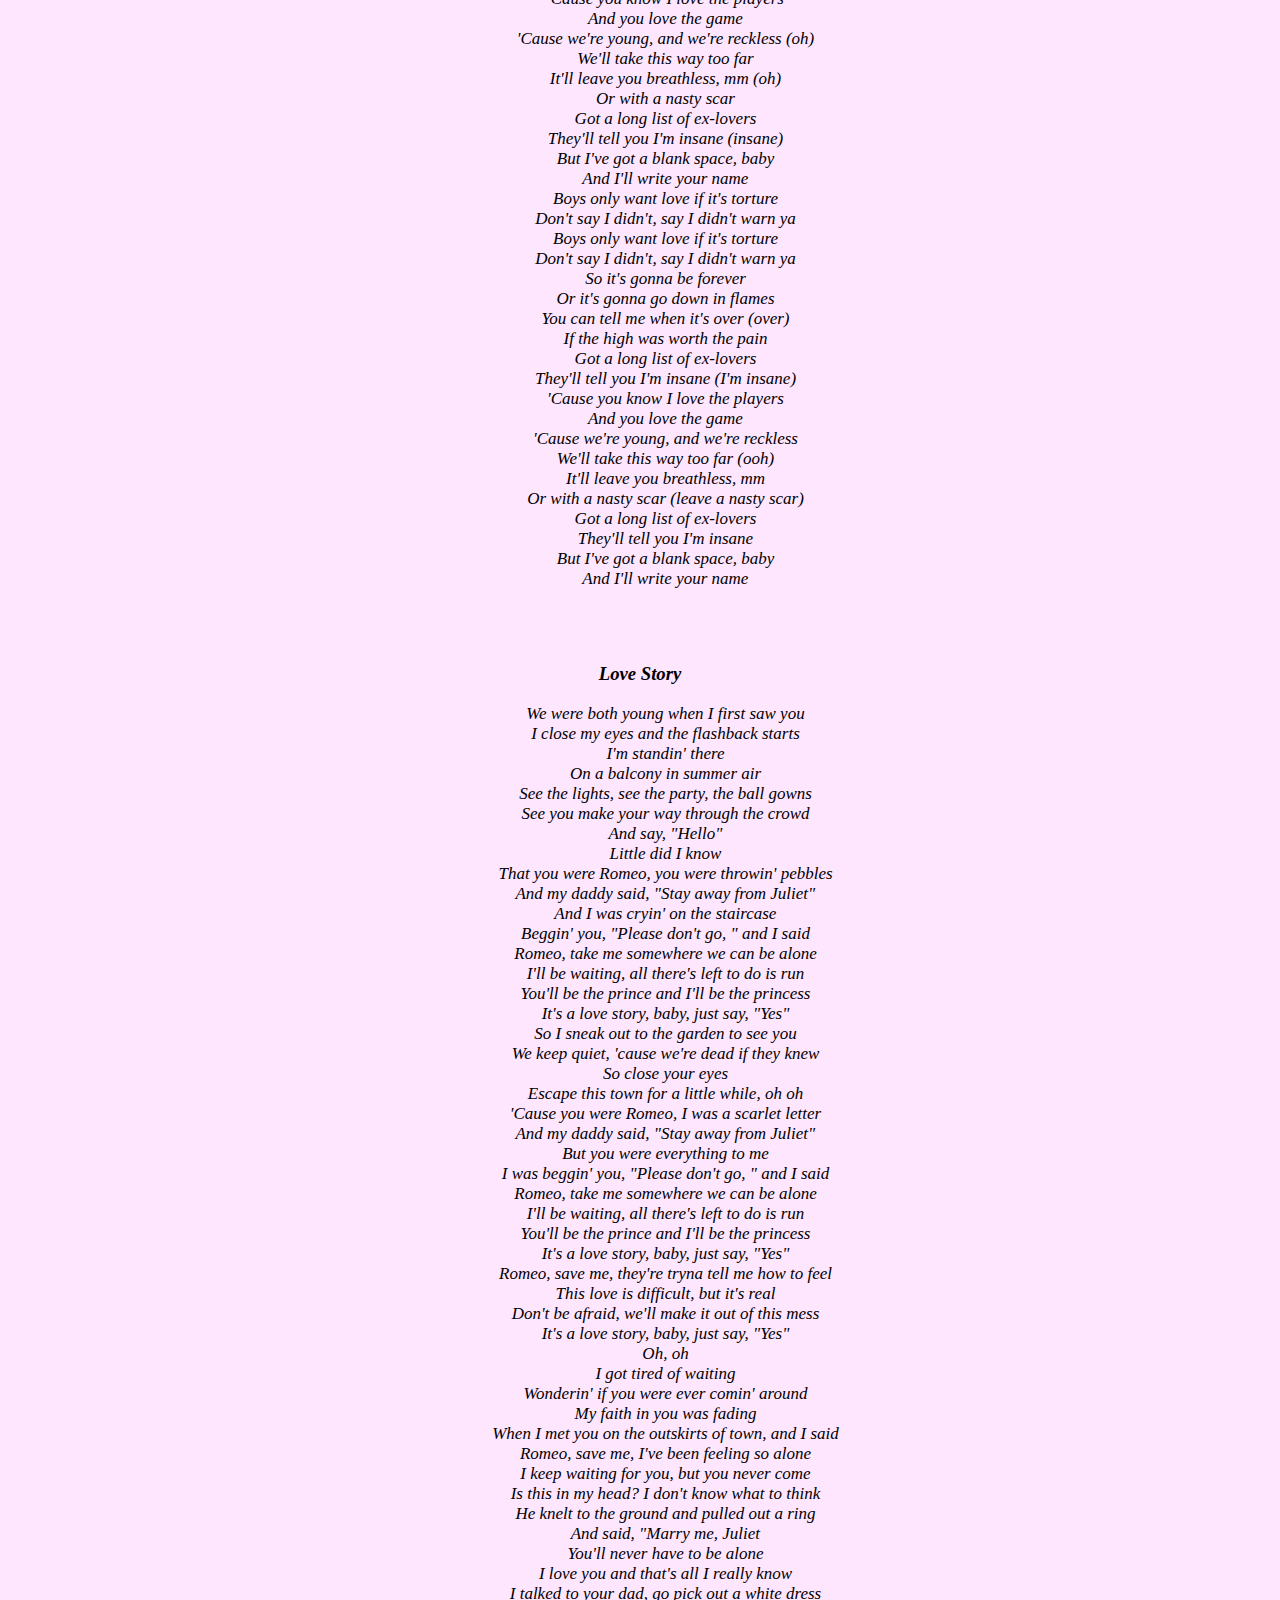
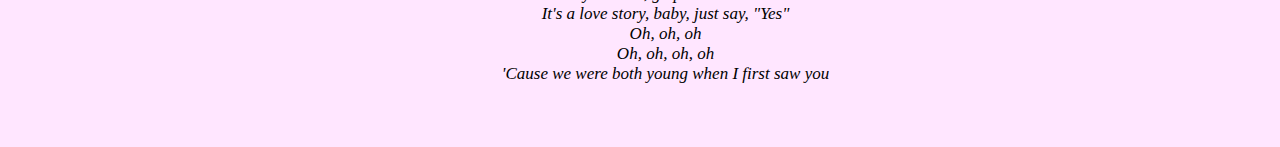
==== commit e05b77a3: "izgled.css" ====
--- a/albumi.html
+++ b/albumi.html
@@ -38,25 +38,25 @@
         <br>
         <h2>10 najvećih hitova</h2>
         <ol>
-            <li class="albumi"><a href="https://youtu.be/VuNIsY6JdUw?feature=shared">You Belong with Me</a></li>
-            <br>
-            <li class="albumi"><a href="https://youtu.be/vNoKguSdy4Y?feature=shared">I Knew You Were Trouble</a></li>
-            <br>
-            <li class="albumi"><a href="https://youtu.be/nfWlot6h_JM?feature=shared">Shake It Off</a></li>
-            <br>
-            <li class="albumi"><a href="https://youtu.be/e-ORhEE9VVg?feature=shared">Blank Space</a></li>
-            <br>
-            <li class="albumi"><a href="https://youtu.be/8xg3vE8Ie_E?feature=shared">Love Story</a></li>
-            <br>
-            <li class="albumi"><a href="https://youtu.be/WA4iX5D9Z64?feature=shared">We Are Never Ever Getting Back Together</a></li>
-            <br>
-            <li class="albumi"><a href="https://youtu.be/F8Jxo15Vfic?feature=shared">All Too Well</a></li>
-            <br>
-            <li class="albumi"><a href="https://youtu.be/QcIy9NiNbmo?feature=shared">Bad Blood</a></li>
-            <br>
-            <li class="albumi"><a href="https://youtu.be/-CmadmM5cOk?feature=shared">Style</a></li>
-            <br>
-            <li class="albumi"><a href="https://youtu.be/tCXGJQYZ9JA?feature=shared">Delicate</a></li>
+            <li class="album"><a href="https://youtu.be/VuNIsY6JdUw?feature=shared">You Belong with Me</a></li>
+            <br>
+            <li class="album"><a href="https://youtu.be/vNoKguSdy4Y?feature=shared">I Knew You Were Trouble</a></li>
+            <br>
+            <li class="album"><a href="https://youtu.be/nfWlot6h_JM?feature=shared">Shake It Off</a></li>
+            <br>
+            <li class="album"><a href="https://youtu.be/e-ORhEE9VVg?feature=shared">Blank Space</a></li>
+            <br>
+            <li class="album"><a href="https://youtu.be/8xg3vE8Ie_E?feature=shared">Love Story</a></li>
+            <br>
+            <li class="album"><a href="https://youtu.be/WA4iX5D9Z64?feature=shared">We Are Never Ever Getting Back Together</a></li>
+            <br>
+            <li class="album"><a href="https://youtu.be/F8Jxo15Vfic?feature=shared">All Too Well</a></li>
+            <br>
+            <li class="album"><a href="https://youtu.be/QcIy9NiNbmo?feature=shared">Bad Blood</a></li>
+            <br>
+            <li class="album"><a href="https://youtu.be/-CmadmM5cOk?feature=shared">Style</a></li>
+            <br>
+            <li class="album"><a href="https://youtu.be/tCXGJQYZ9JA?feature=shared">Delicate</a></li>
             <br>
         </ol>
         <h2>Lyrics</h2>
--- a/izgled.css
+++ b/izgled.css
@@ -56,6 +56,11 @@
     float: left;
     color: #9900cc;
   }
+  .album
+  {
+    float: left;
+    color: #660066;
+  }
   ol li a, ol li a:visited
   {
     color: #9900cc;
@@ -68,11 +73,33 @@
   .lyrics
   {
     color: black;
-    font-size: 15px;
+    font-size: 17px;
     text-align: center;
+    font-family: 'Times New Roman', Times, serif;
+    font-style: italic;
   }
   h3
   {
     text-align: center;
     font-style: italic;
-  }+    font-family: 'Times New Roman', Times, serif;
+  }
+  .tablica 
+  {
+    margin-right : auto;
+    margin-left : auto;
+    width : 50%;
+    text-align: center;
+    font-family: 'Times New Roman', Times, serif;
+  }
+  th, td 
+  {
+    border-bottom: 1px solid black;
+  }
+  .koncerti
+  {
+    text-align: center;
+    color: #9900cc;
+    font-family: 'Times New Roman', Times, serif;
+  }
+  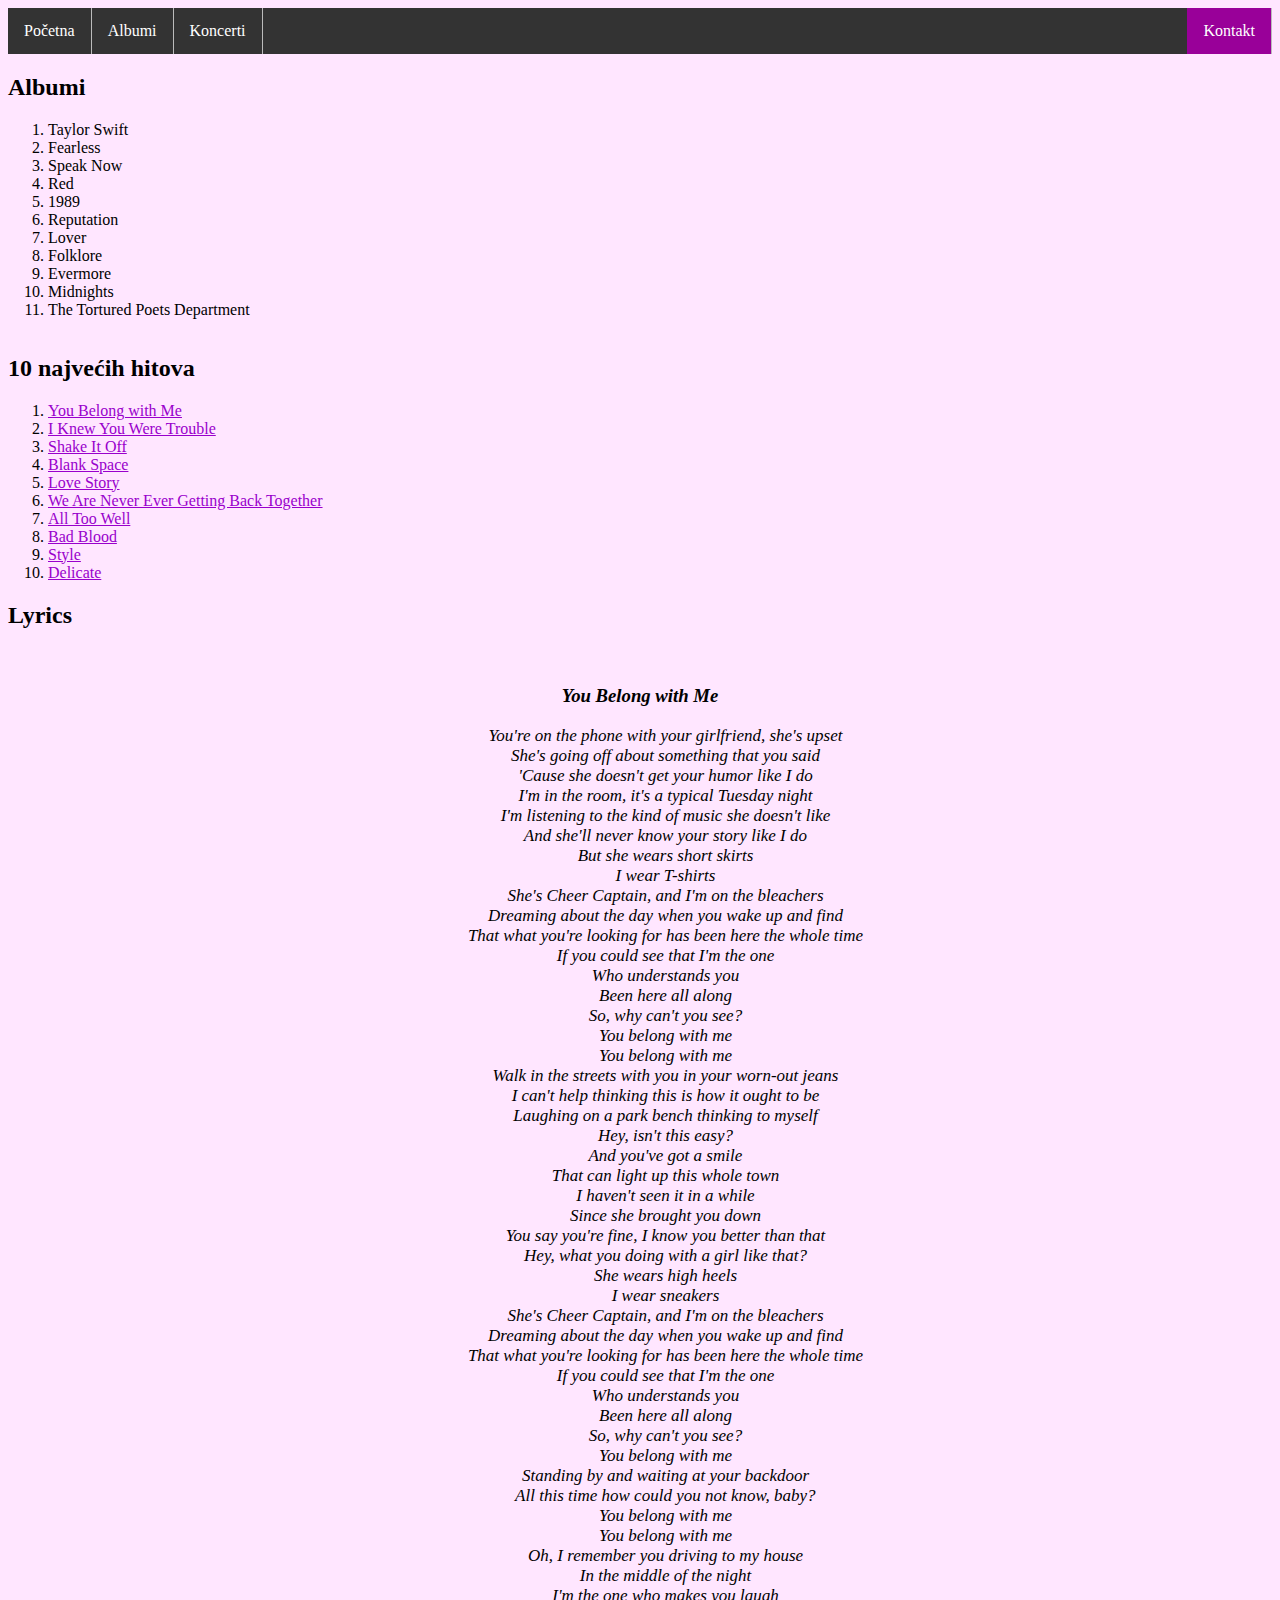
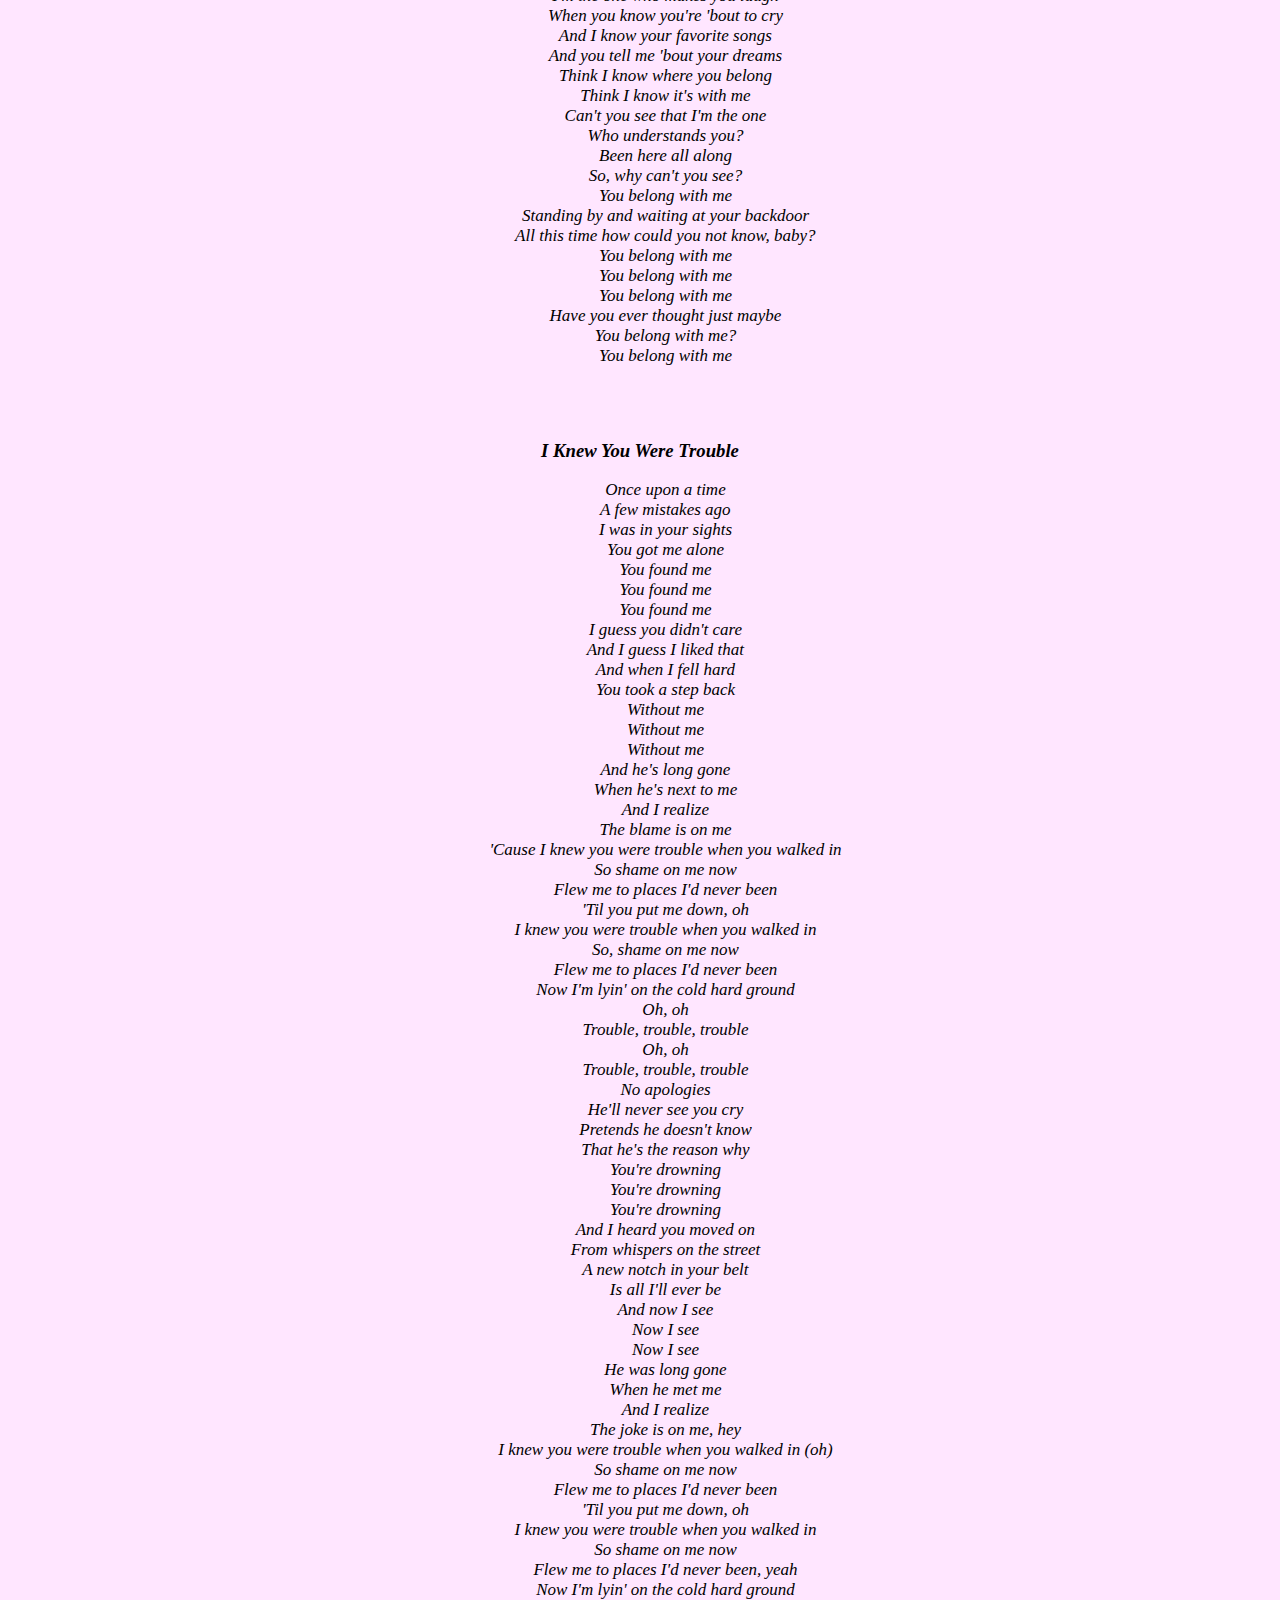
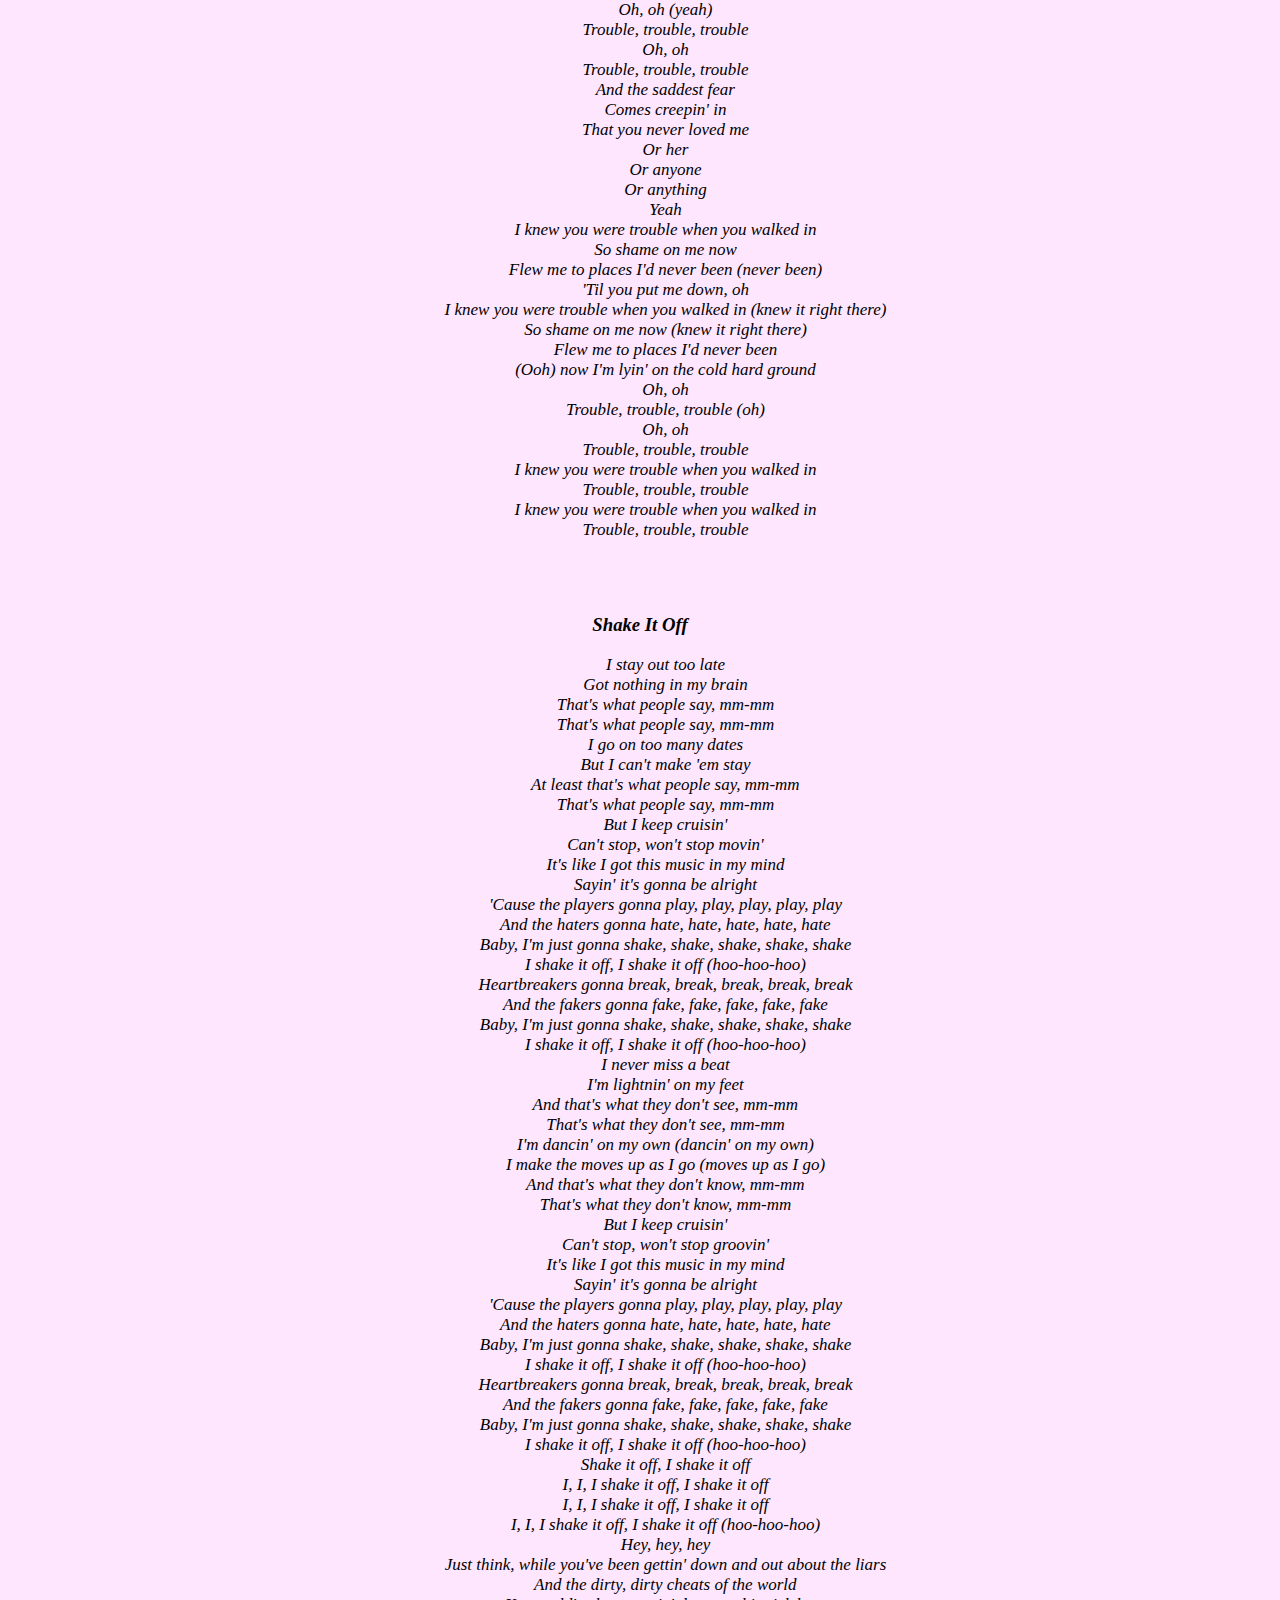
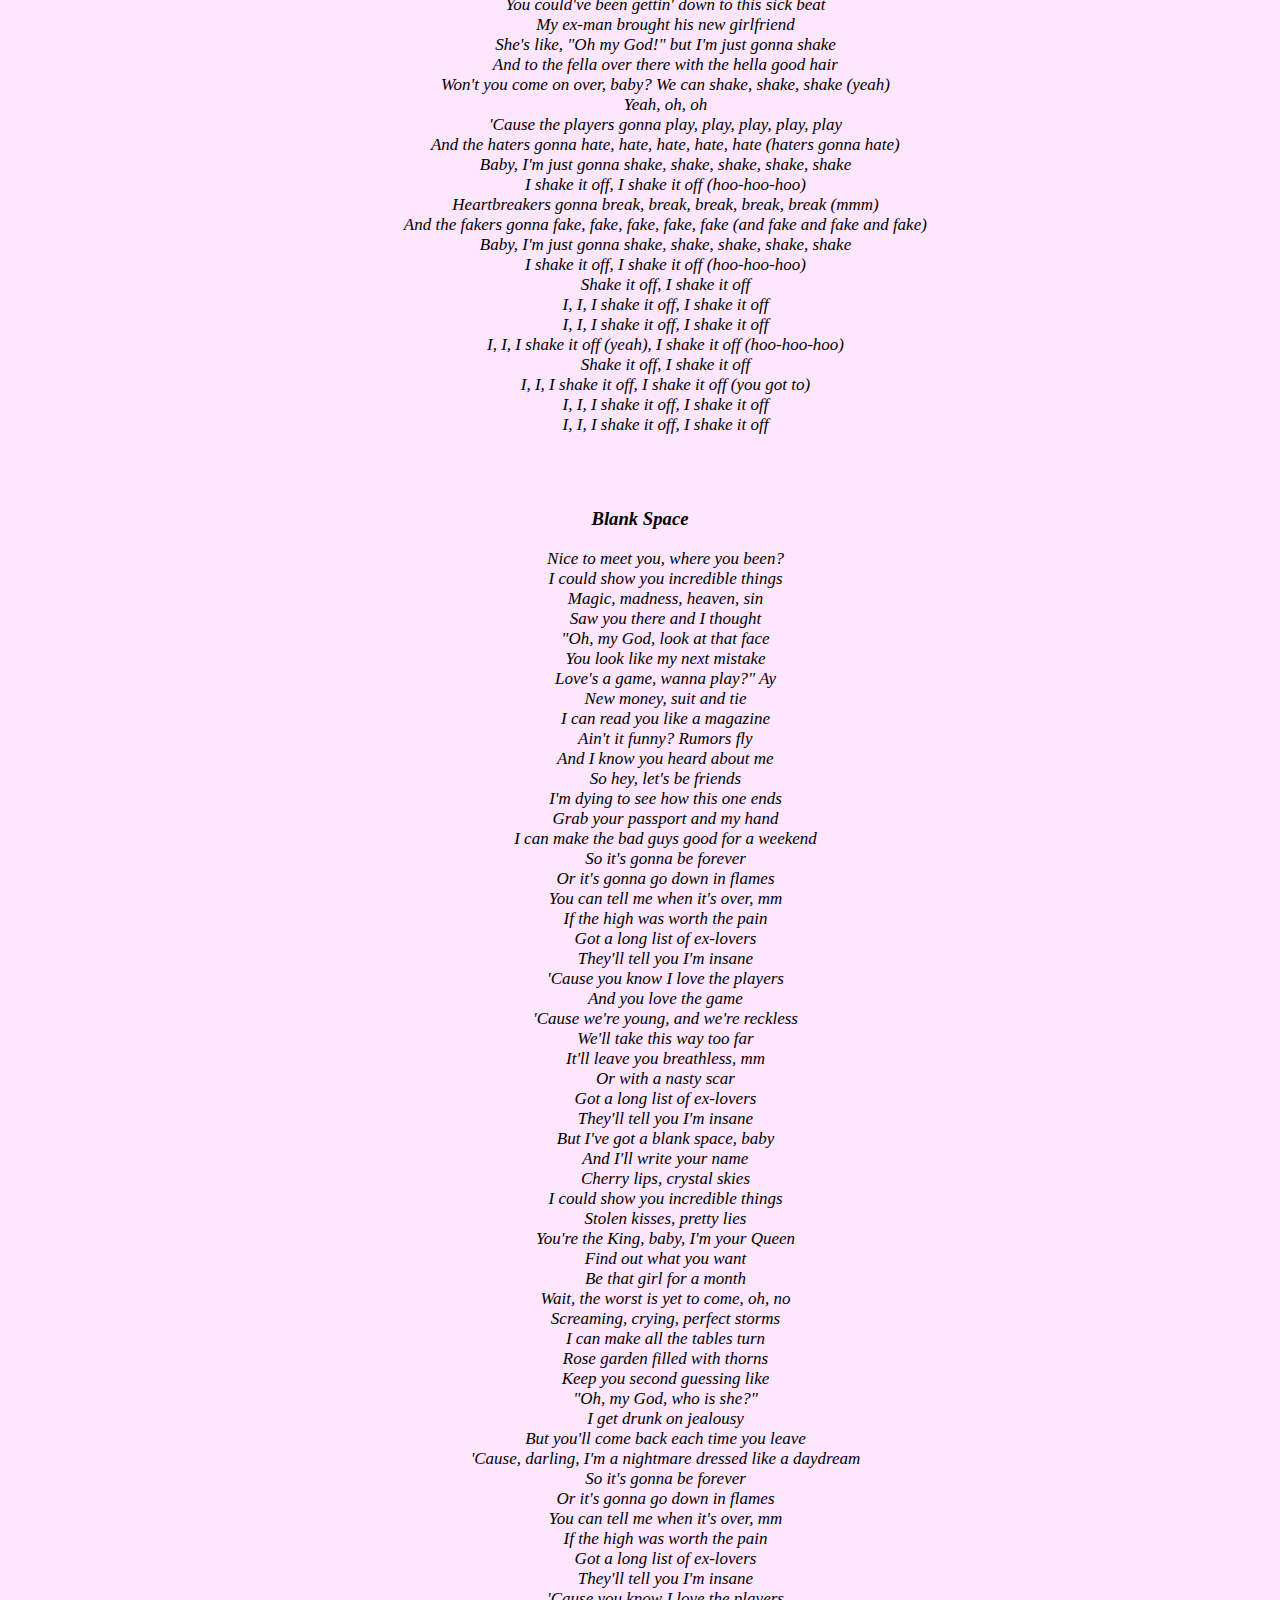
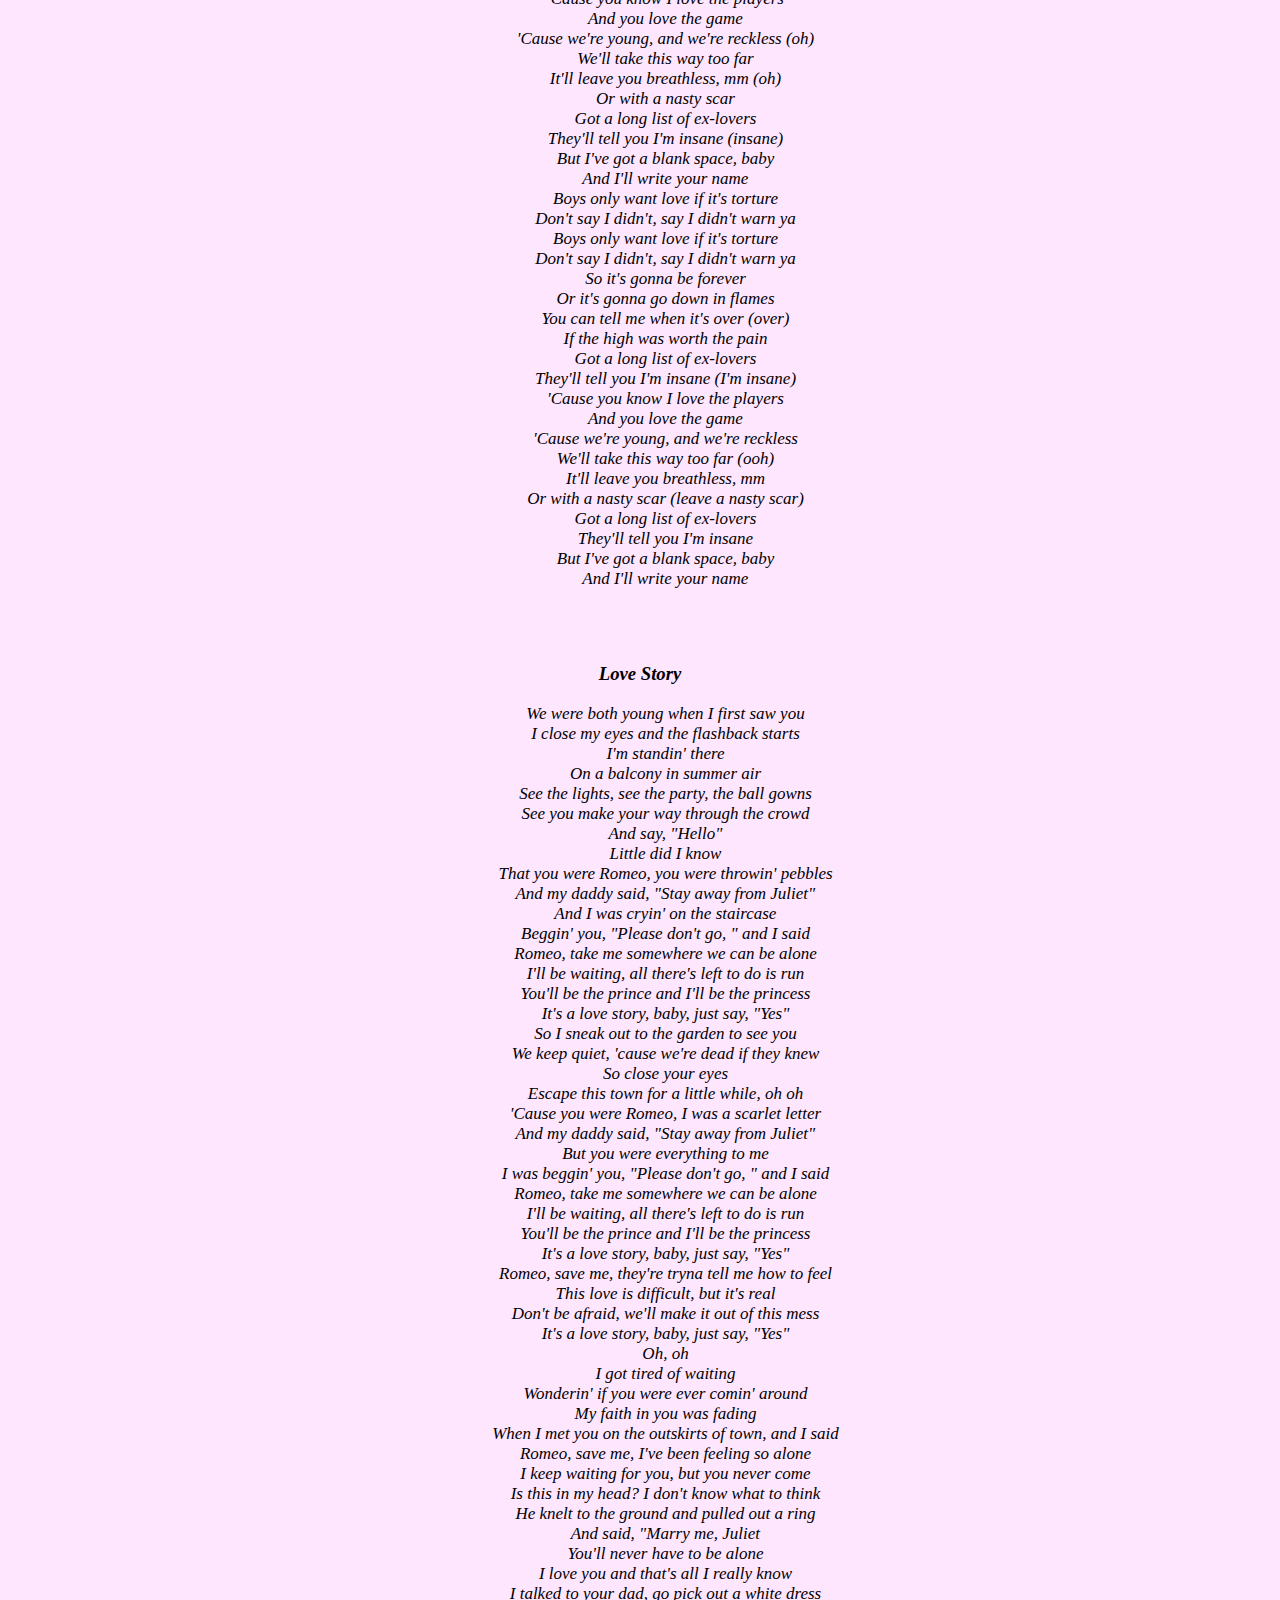
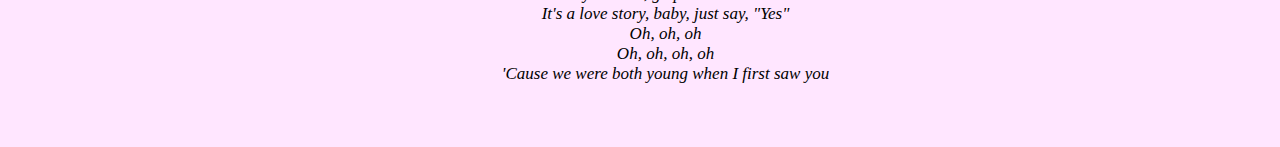
==== commit c4fa19da: "izgled.css" ====
--- a/albumi.html
+++ b/albumi.html
@@ -38,25 +38,25 @@
         <br>
         <h2>10 najvećih hitova</h2>
         <ol>
-            <li class="album"><a href="https://youtu.be/VuNIsY6JdUw?feature=shared">You Belong with Me</a></li>
-            <br>
-            <li class="album"><a href="https://youtu.be/vNoKguSdy4Y?feature=shared">I Knew You Were Trouble</a></li>
-            <br>
-            <li class="album"><a href="https://youtu.be/nfWlot6h_JM?feature=shared">Shake It Off</a></li>
-            <br>
-            <li class="album"><a href="https://youtu.be/e-ORhEE9VVg?feature=shared">Blank Space</a></li>
-            <br>
-            <li class="album"><a href="https://youtu.be/8xg3vE8Ie_E?feature=shared">Love Story</a></li>
-            <br>
-            <li class="album"><a href="https://youtu.be/WA4iX5D9Z64?feature=shared">We Are Never Ever Getting Back Together</a></li>
-            <br>
-            <li class="album"><a href="https://youtu.be/F8Jxo15Vfic?feature=shared">All Too Well</a></li>
-            <br>
-            <li class="album"><a href="https://youtu.be/QcIy9NiNbmo?feature=shared">Bad Blood</a></li>
-            <br>
-            <li class="album"><a href="https://youtu.be/-CmadmM5cOk?feature=shared">Style</a></li>
-            <br>
-            <li class="album"><a href="https://youtu.be/tCXGJQYZ9JA?feature=shared">Delicate</a></li>
+            <li class="albumi"><a href="https://youtu.be/VuNIsY6JdUw?feature=shared">You Belong with Me</a></li>
+            <br>
+            <li class="albumi"><a href="https://youtu.be/vNoKguSdy4Y?feature=shared">I Knew You Were Trouble</a></li>
+            <br>
+            <li class="albumi"><a href="https://youtu.be/nfWlot6h_JM?feature=shared">Shake It Off</a></li>
+            <br>
+            <li class="albumi"><a href="https://youtu.be/e-ORhEE9VVg?feature=shared">Blank Space</a></li>
+            <br>
+            <li class="albumi"><a href="https://youtu.be/8xg3vE8Ie_E?feature=shared">Love Story</a></li>
+            <br>
+            <li class="albumi"><a href="https://youtu.be/WA4iX5D9Z64?feature=shared">We Are Never Ever Getting Back Together</a></li>
+            <br>
+            <li class="albumi"><a href="https://youtu.be/F8Jxo15Vfic?feature=shared">All Too Well</a></li>
+            <br>
+            <li class="albumi"><a href="https://youtu.be/QcIy9NiNbmo?feature=shared">Bad Blood</a></li>
+            <br>
+            <li class="albumi"><a href="https://youtu.be/-CmadmM5cOk?feature=shared">Style</a></li>
+            <br>
+            <li class="albumi"><a href="https://youtu.be/tCXGJQYZ9JA?feature=shared">Delicate</a></li>
             <br>
         </ol>
         <h2>Lyrics</h2>
--- a/izgled.css
+++ b/izgled.css
@@ -54,12 +54,7 @@
   .albumi
   {
     float: left;
-    color: #9900cc;
-  }
-  .album
-  {
-    float: left;
-    color: #660066;
+    color: black;
   }
   ol li a, ol li a:visited
   {
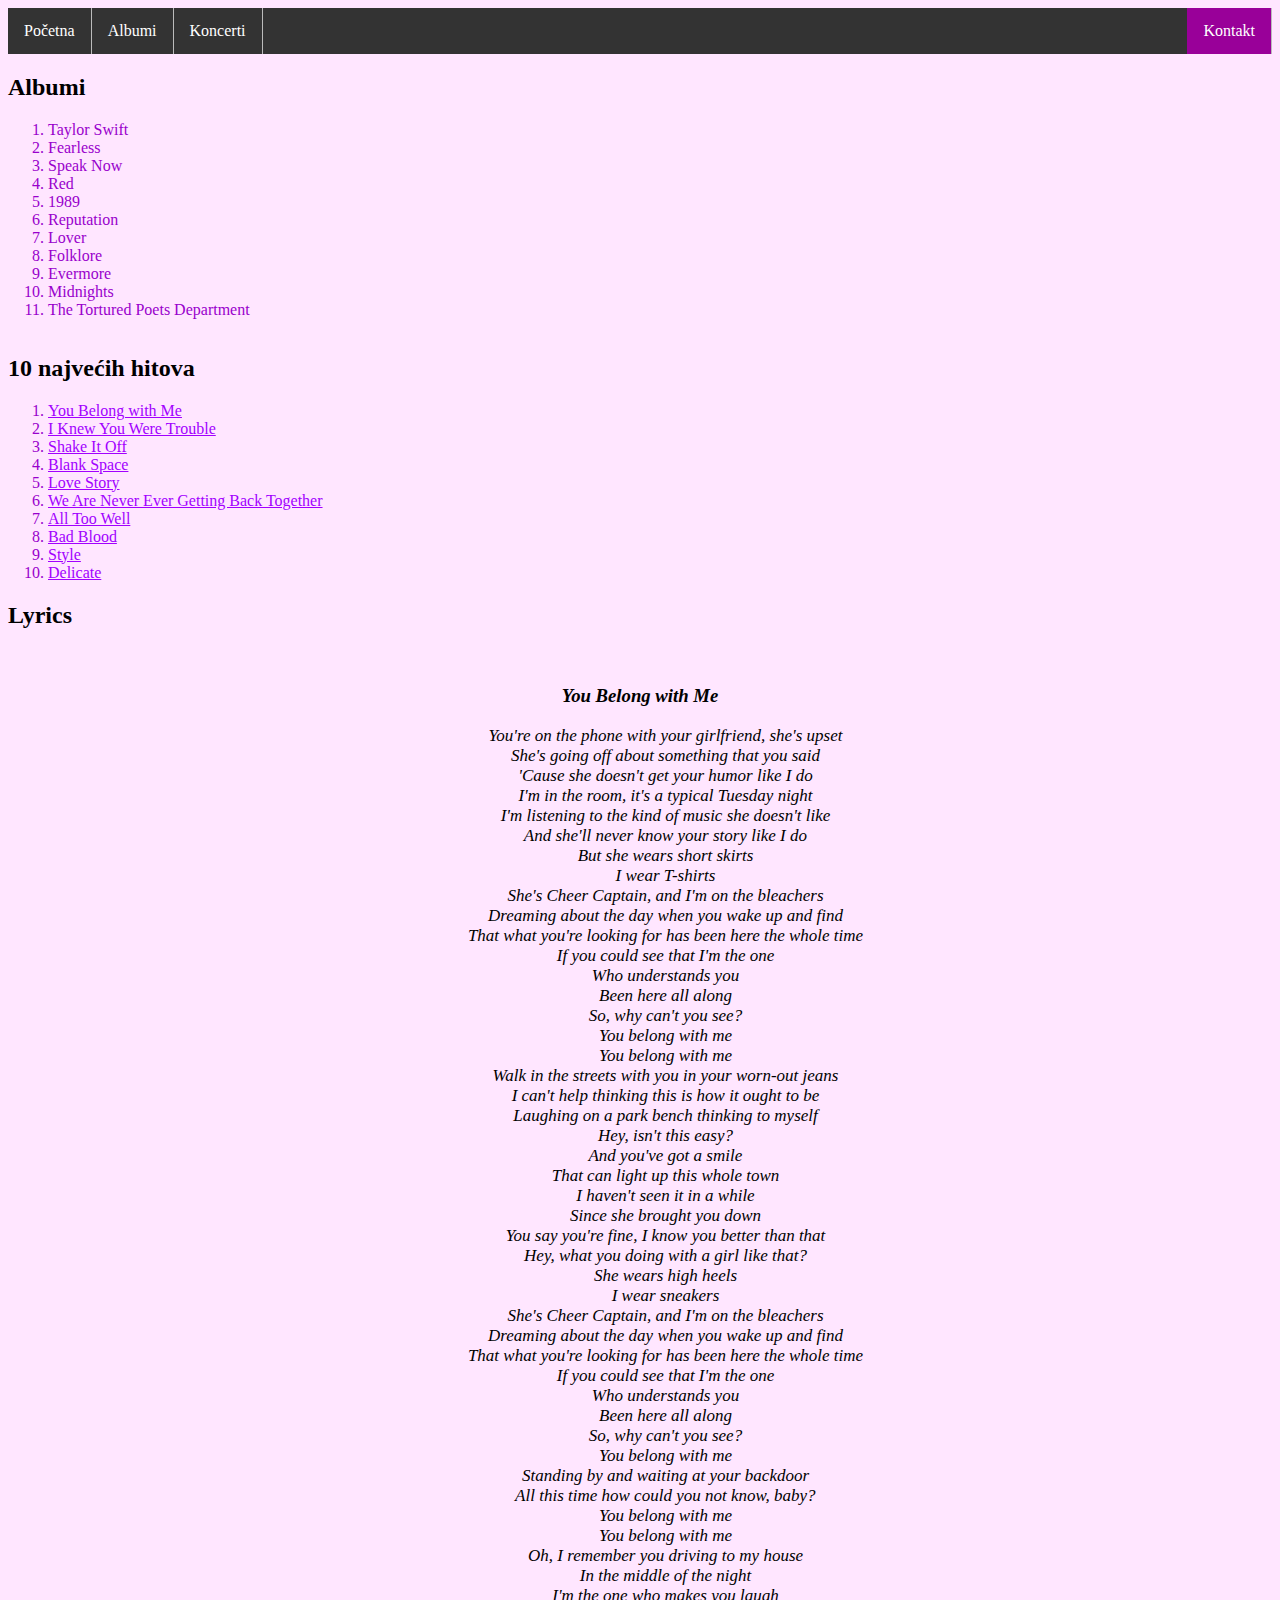
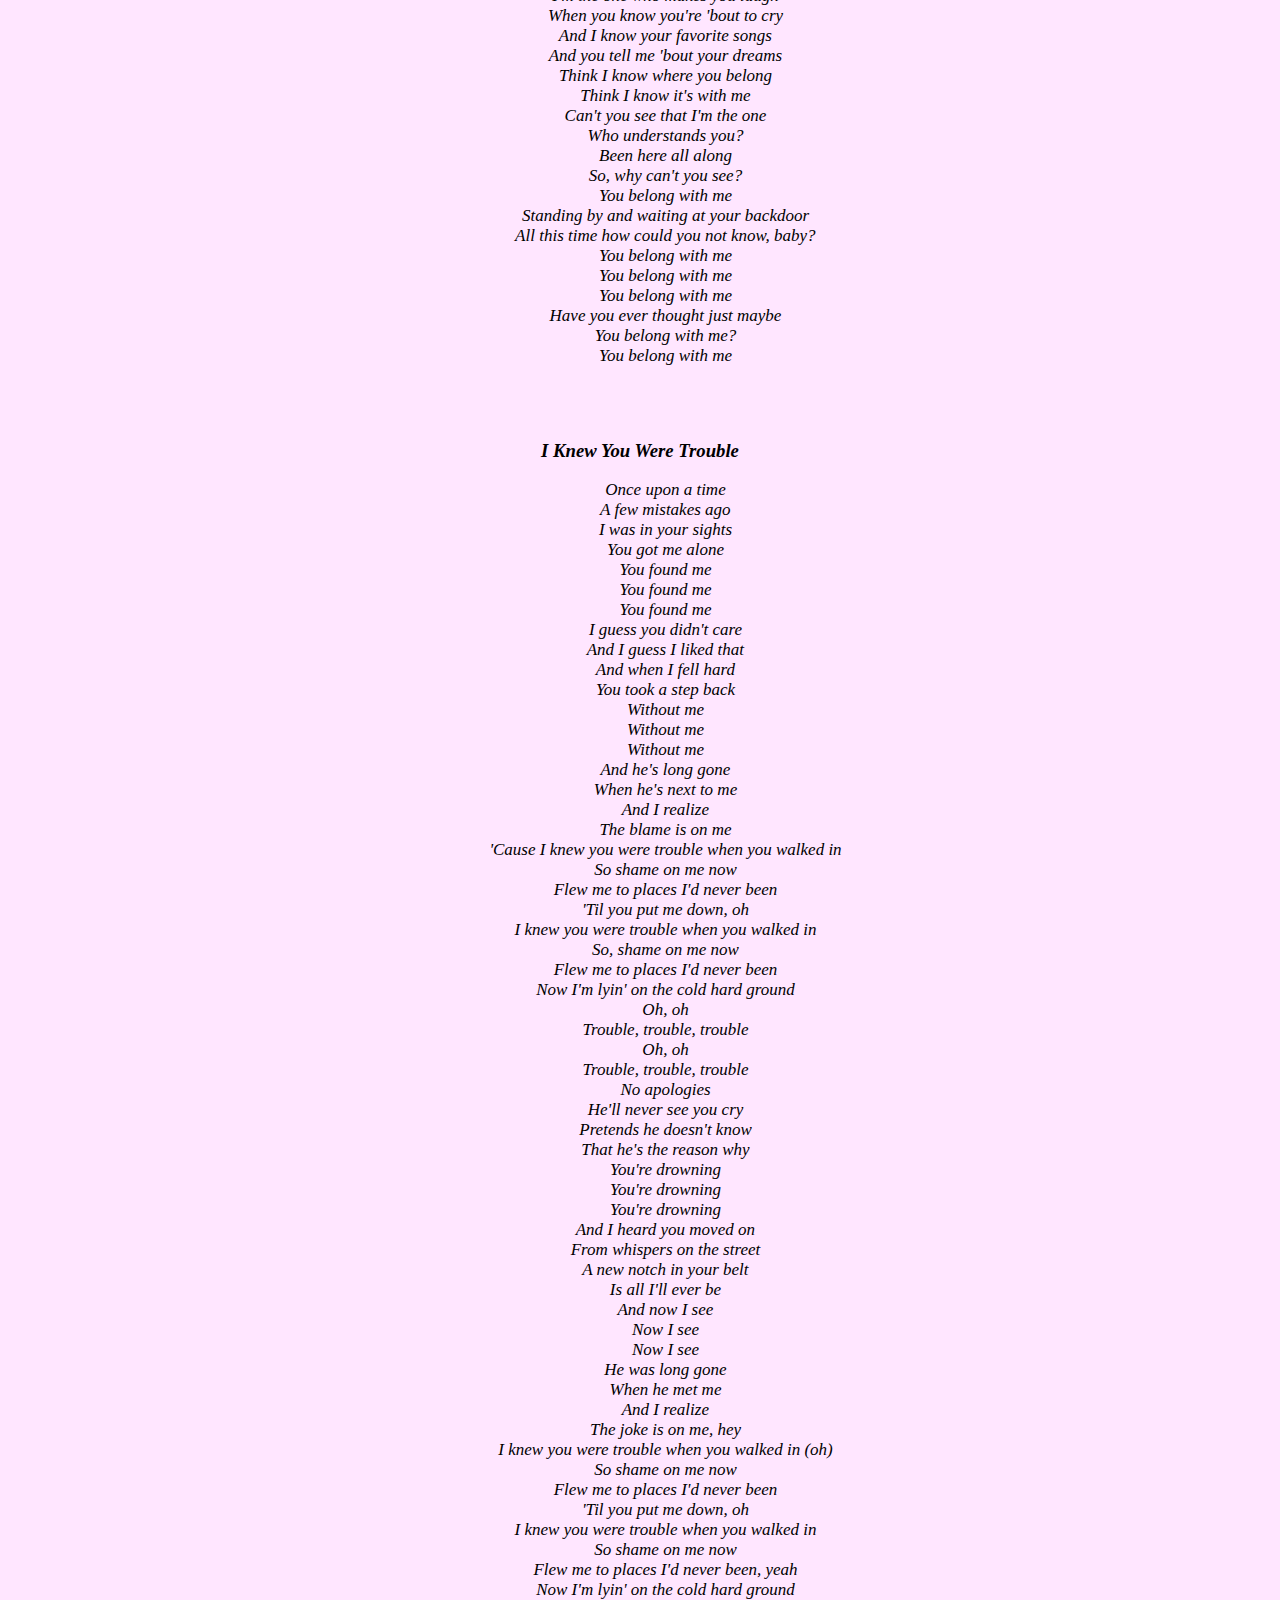
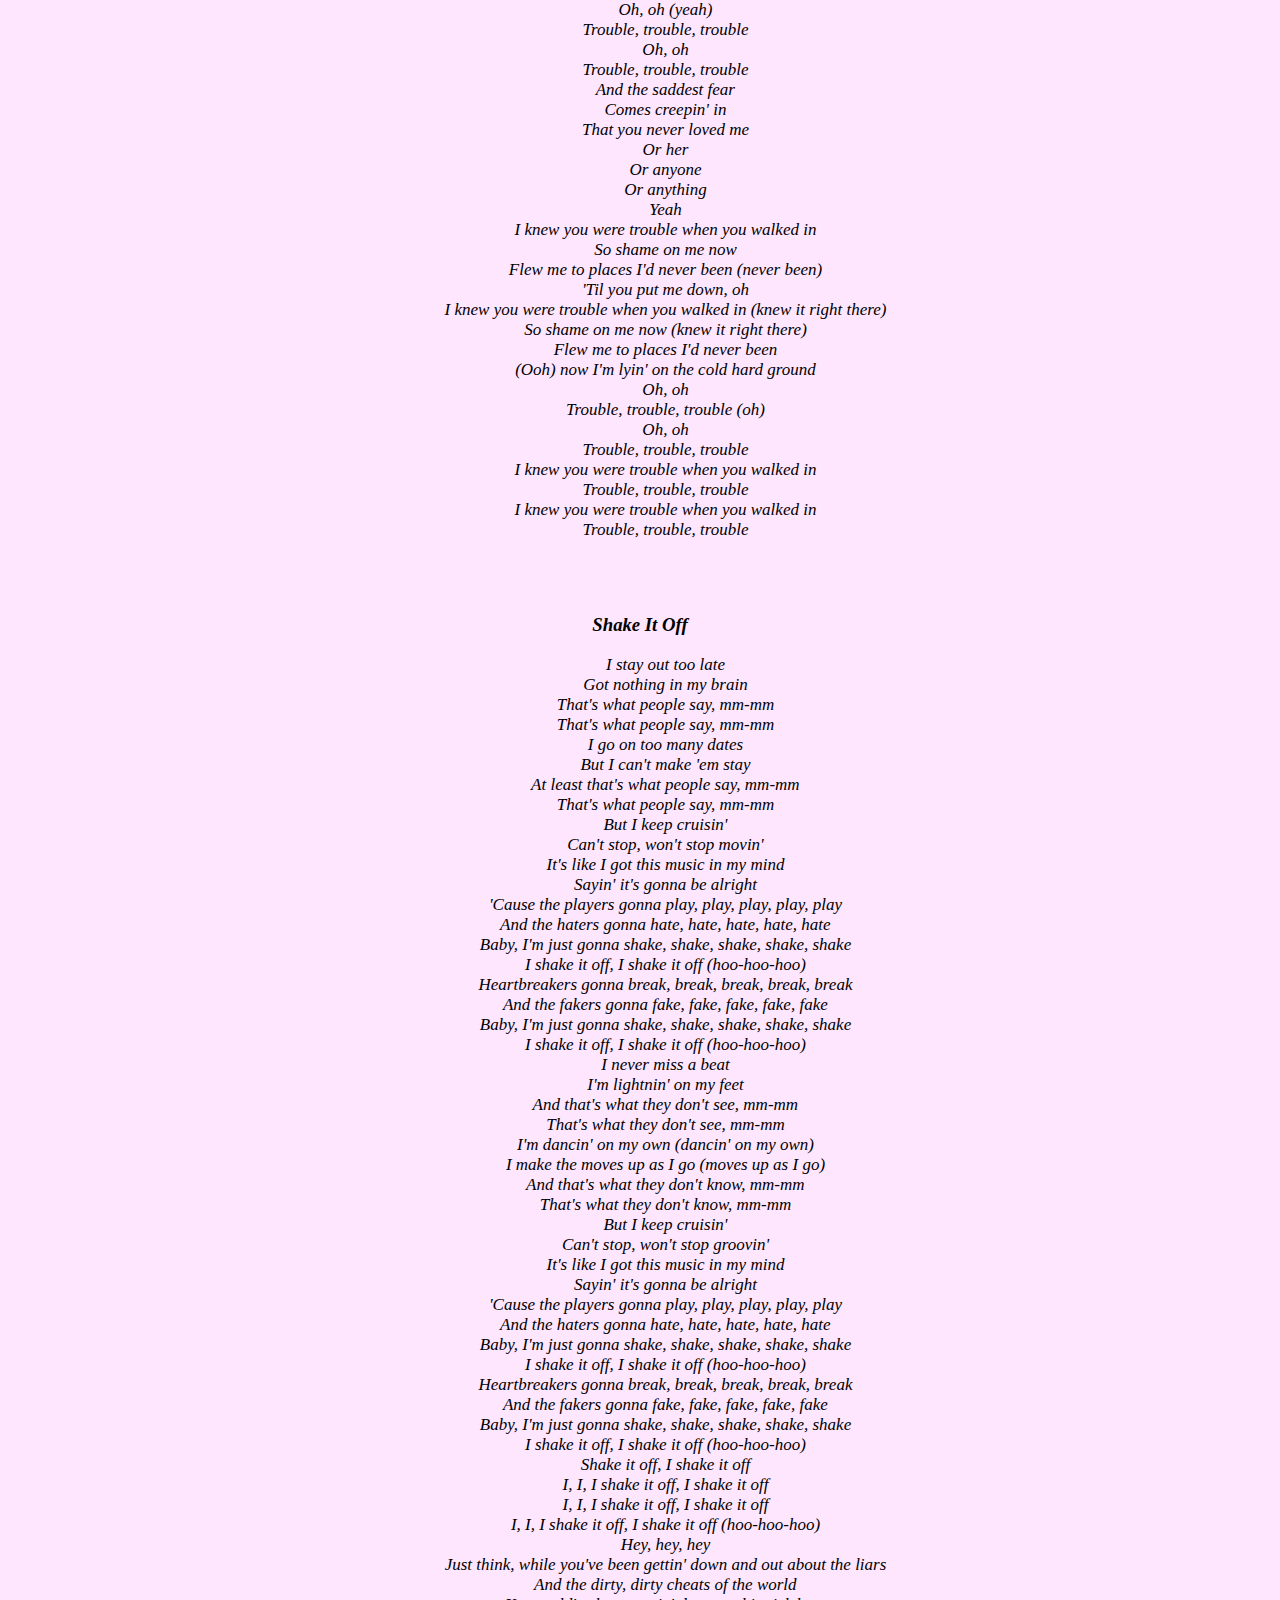
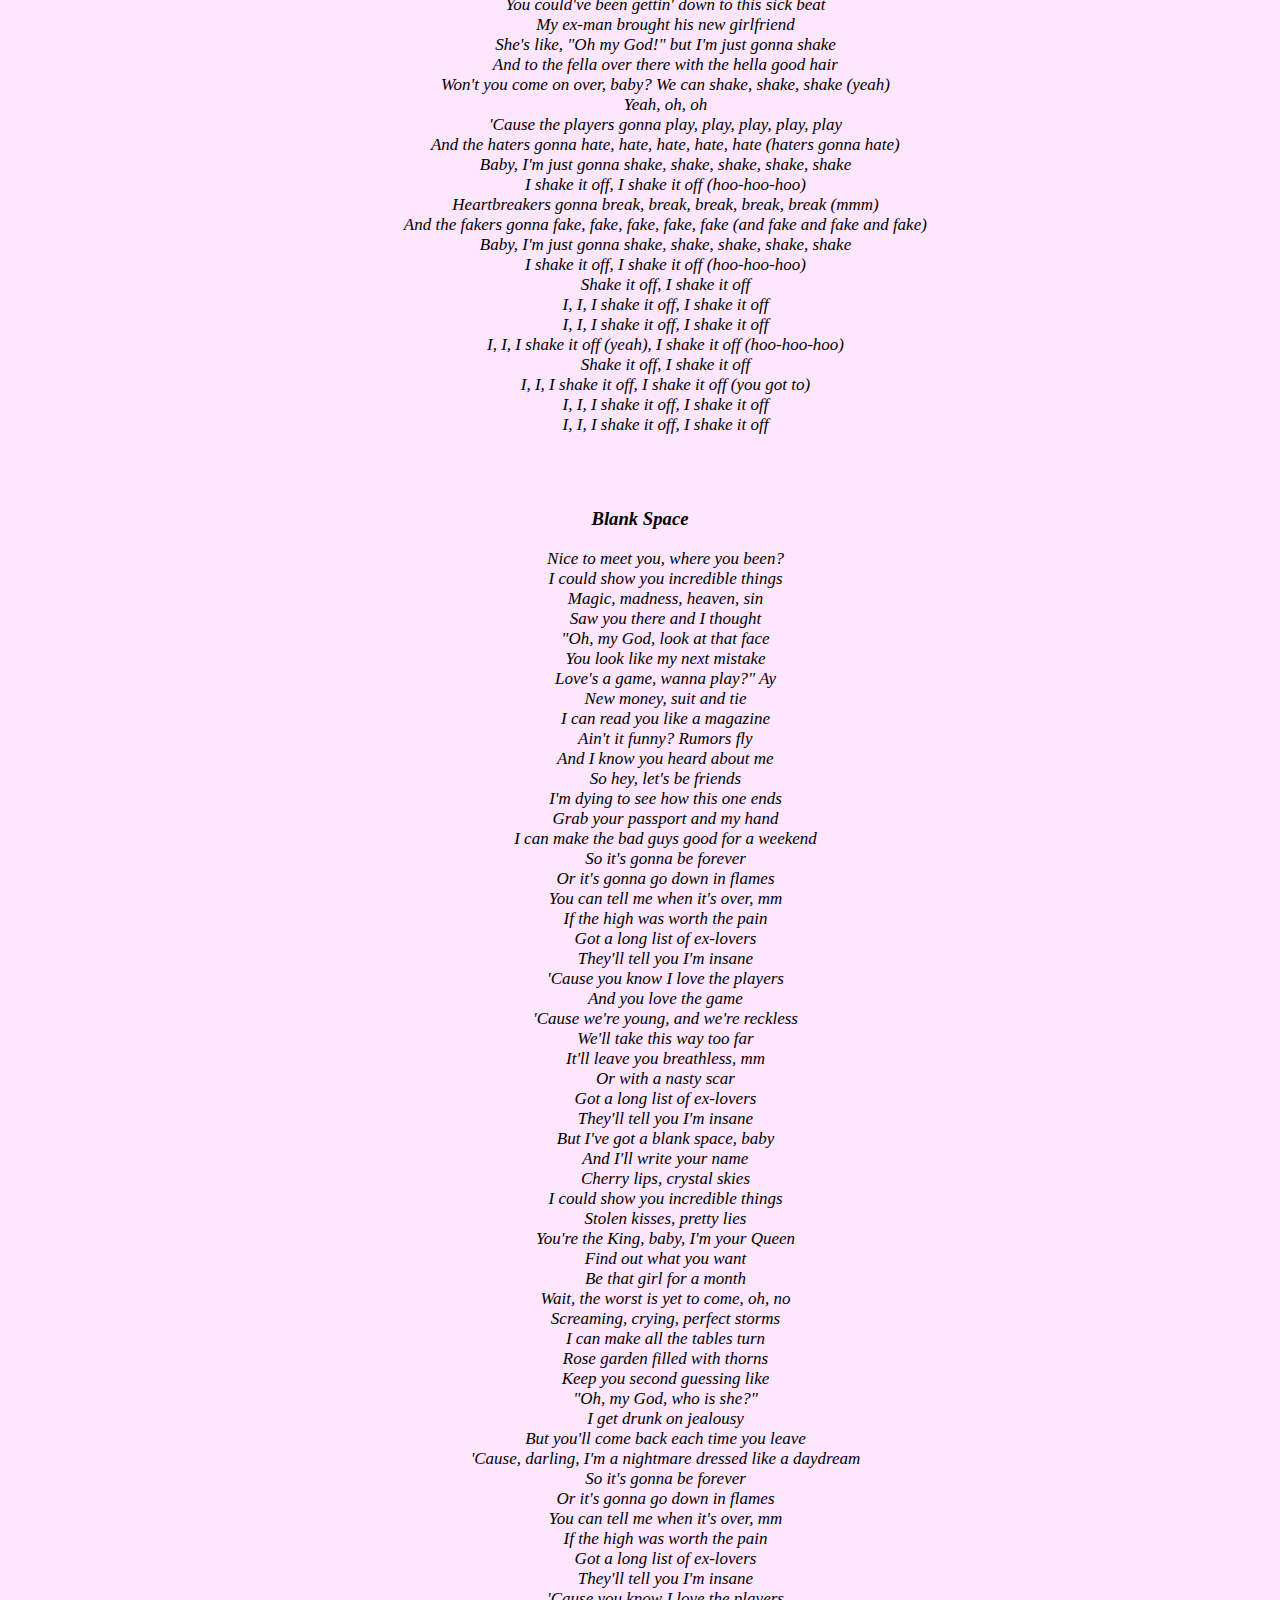
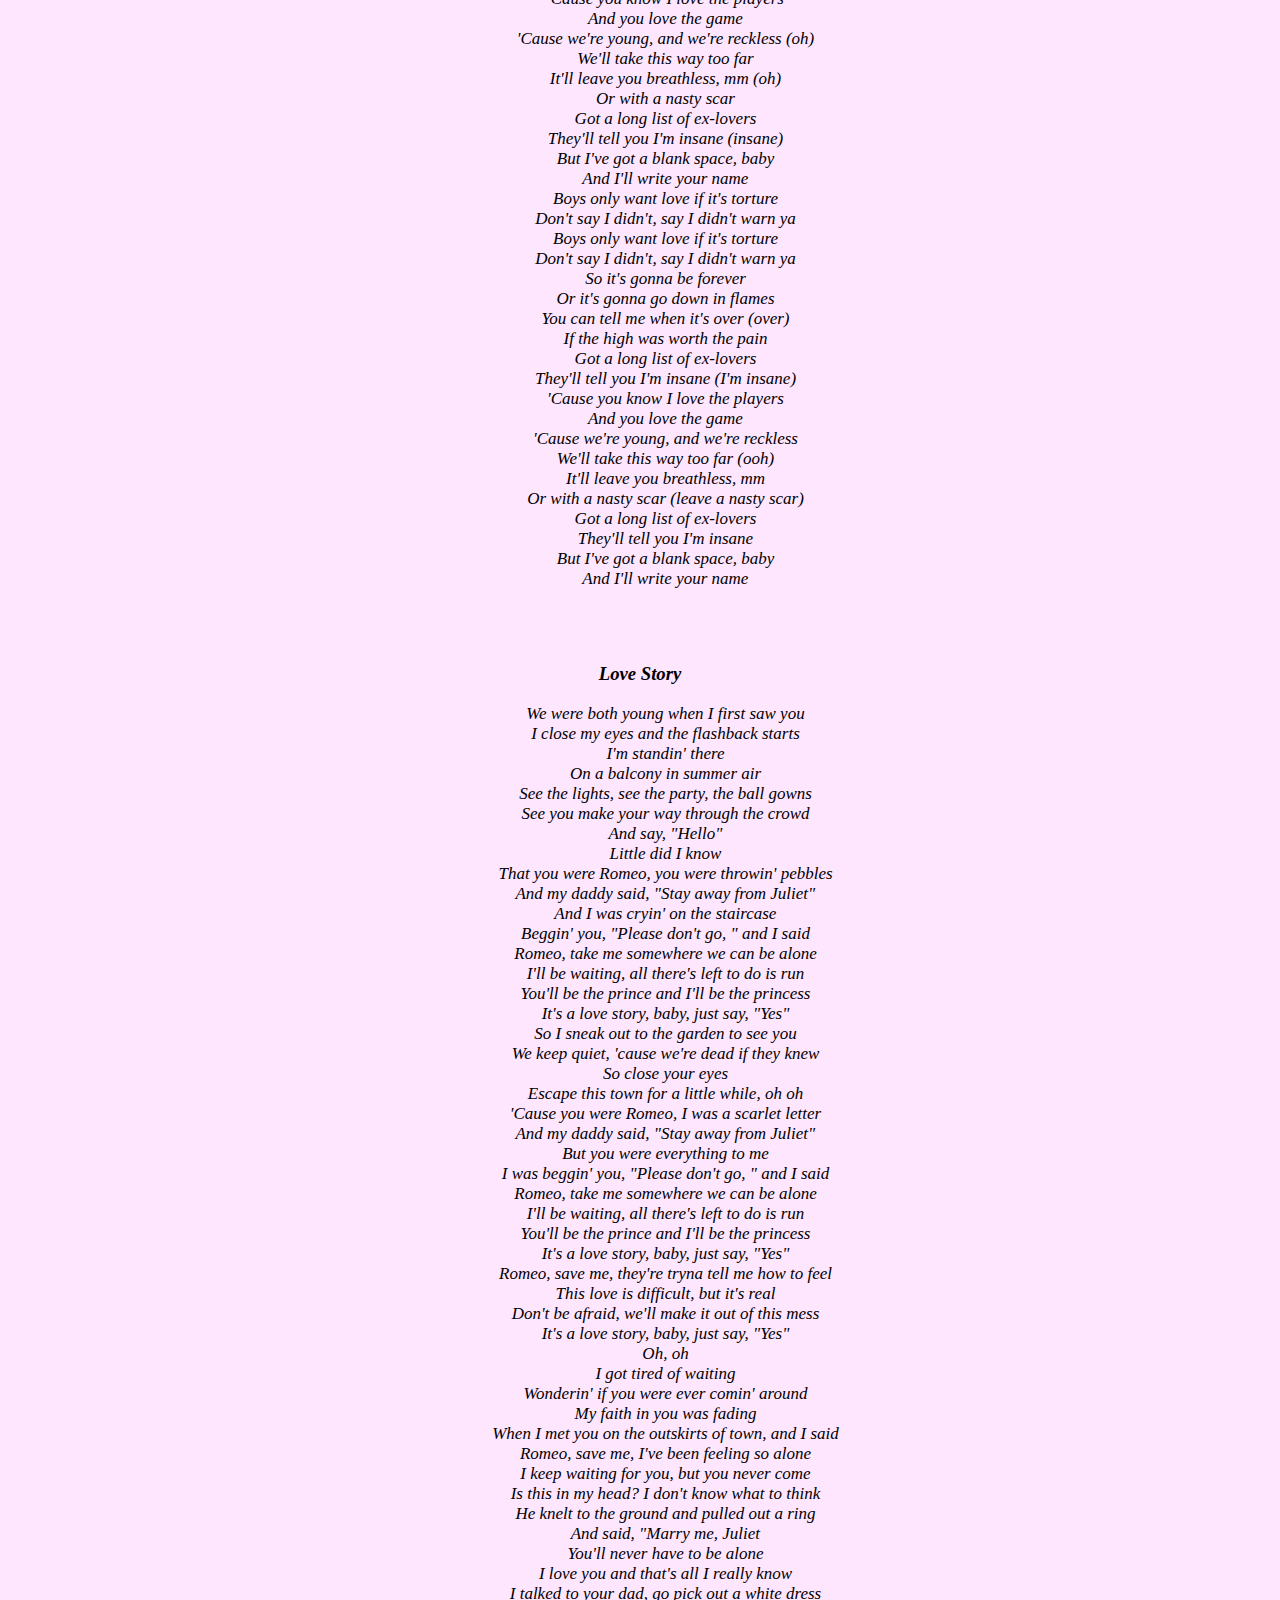
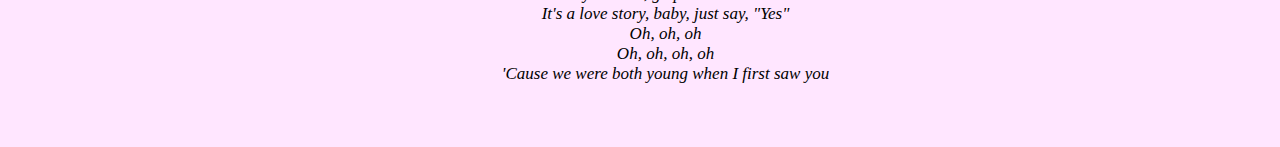
==== commit 414c3c36: "index.html" ====
--- a/albumi.html
+++ b/albumi.html
@@ -1,3 +1,4 @@
+<!DOCTYPE html>
 <html lang="hr">
     <head>
         <title>Albumi</title>
--- a/izgled.css
+++ b/izgled.css
@@ -54,11 +54,11 @@
   .albumi
   {
     float: left;
-    color: black;
+    color: #9900cc;
   }
   ol li a, ol li a:visited
   {
-    color: #9900cc;
+    color: #a200ff;
   }
   body
   {
@@ -97,4 +97,36 @@
     color: #9900cc;
     font-family: 'Times New Roman', Times, serif;
   }
-  +  .gallery 
+  {
+    --g: 6px; 
+    
+    display: grid;
+    width: 450px; 
+    aspect-ratio: 1;
+    grid: auto-flow 1fr/repeat(3,1fr);
+    gap: var(--g);
+  }
+  .gallery img 
+  {
+    width: 100%;
+    height: 100%;
+    object-fit: cover;
+    filter: grayscale();
+    cursor: pointer;
+    transition: .5s
+  }
+  .gallery img:hover 
+  {
+    filter: grayscale(0);
+  }
+  .gallery img:nth-child(2) 
+  {
+    grid-area: 1/2/span 2/span 2;
+    clip-path: polygon(0 0,100% 0,100% 100%,calc(50% + var(--g)/4) 100%,0 calc(50% - var(--g)/4))
+  }
+  .gallery img:nth-child(3) 
+  {
+    grid-area: 2/1/span 2/span 2;
+    clip-path: polygon(0 0,calc(50% - var(--g)/4) 0,100% calc(50% + var(--g)/4),100% 100%,0 100%);
+  }